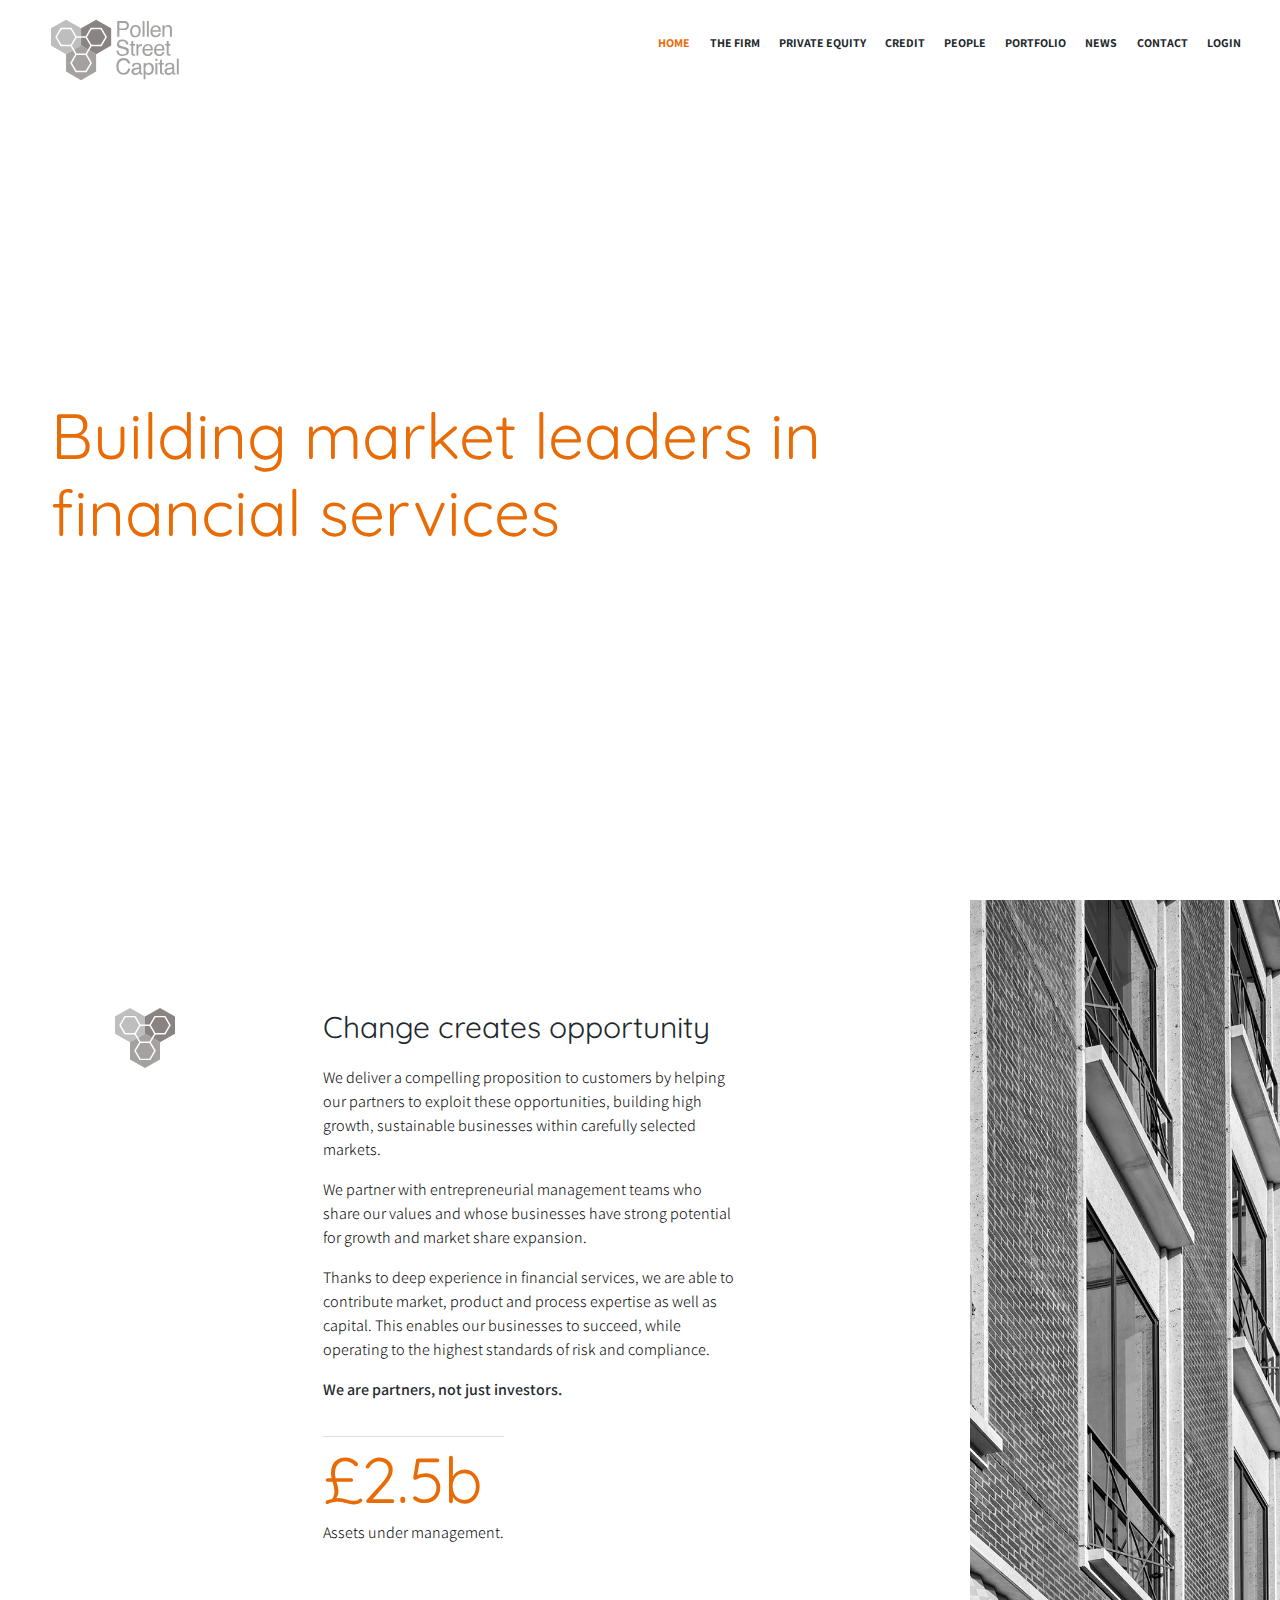
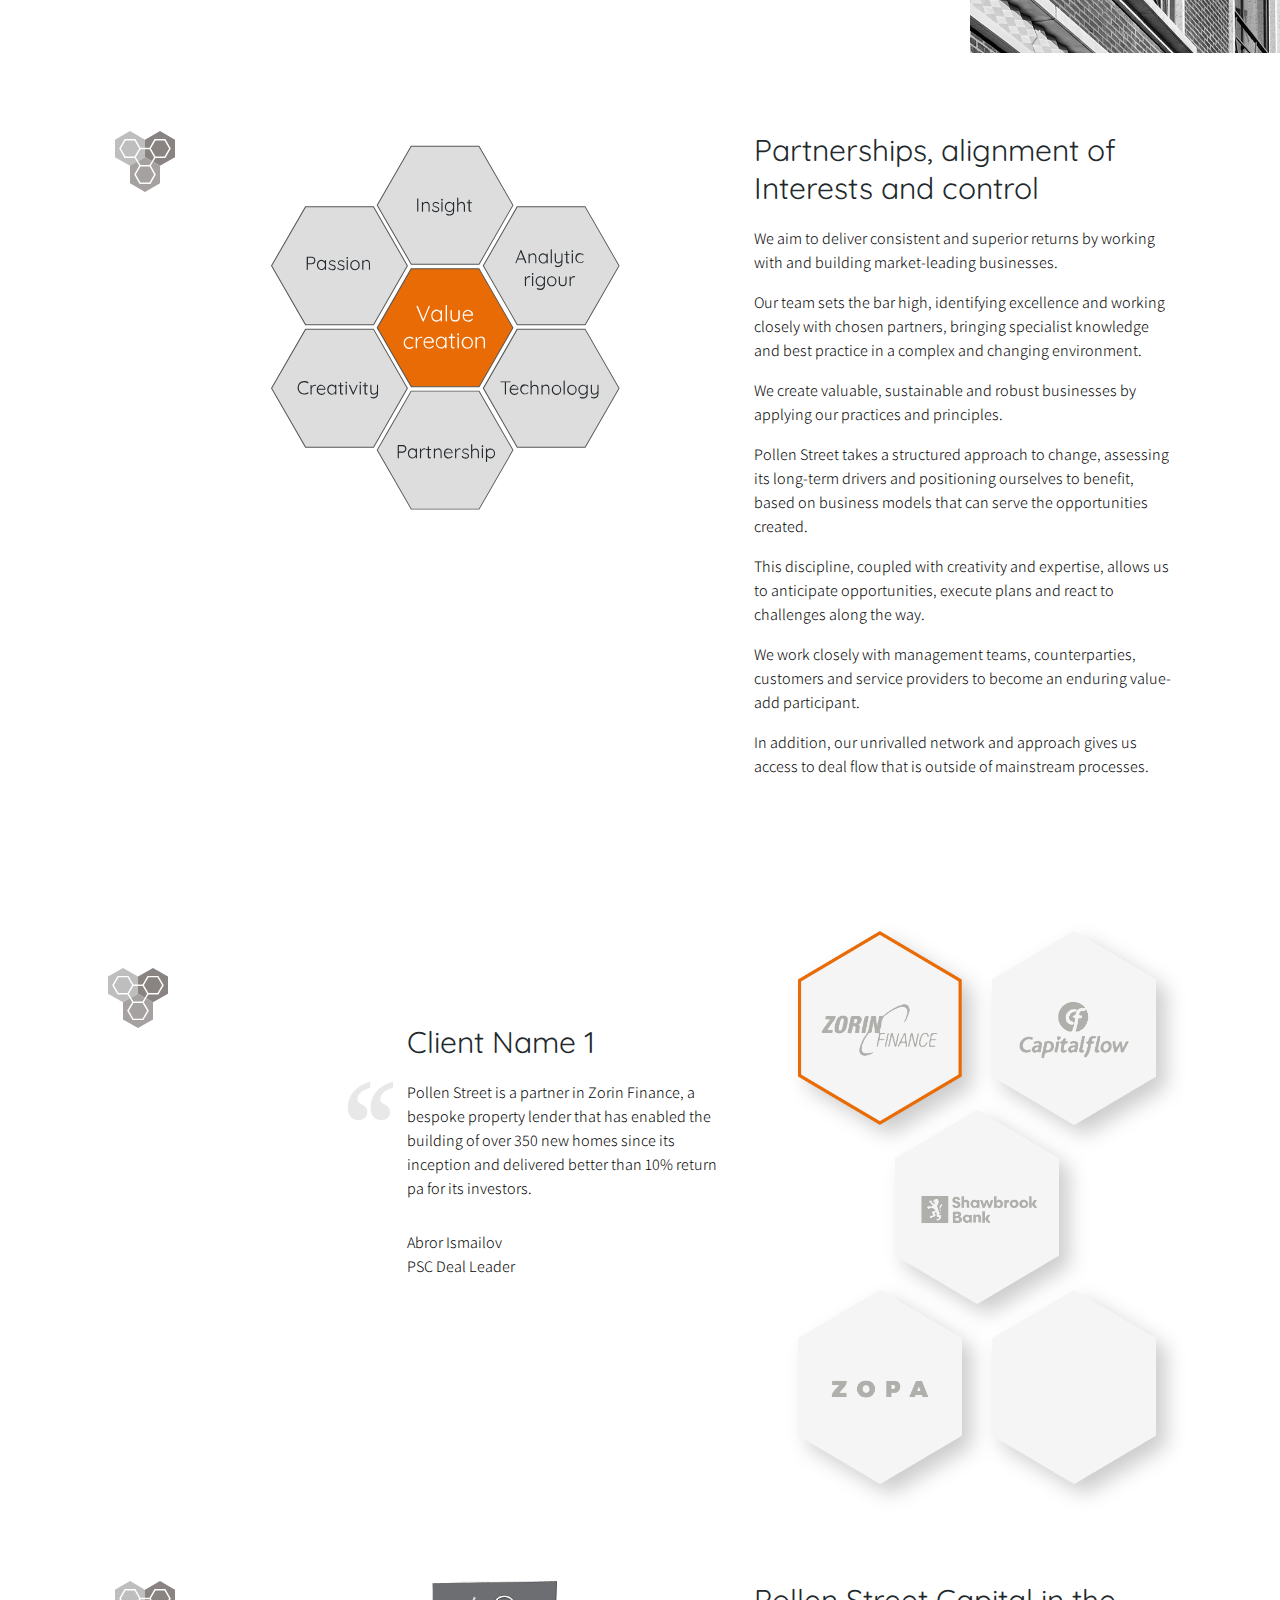
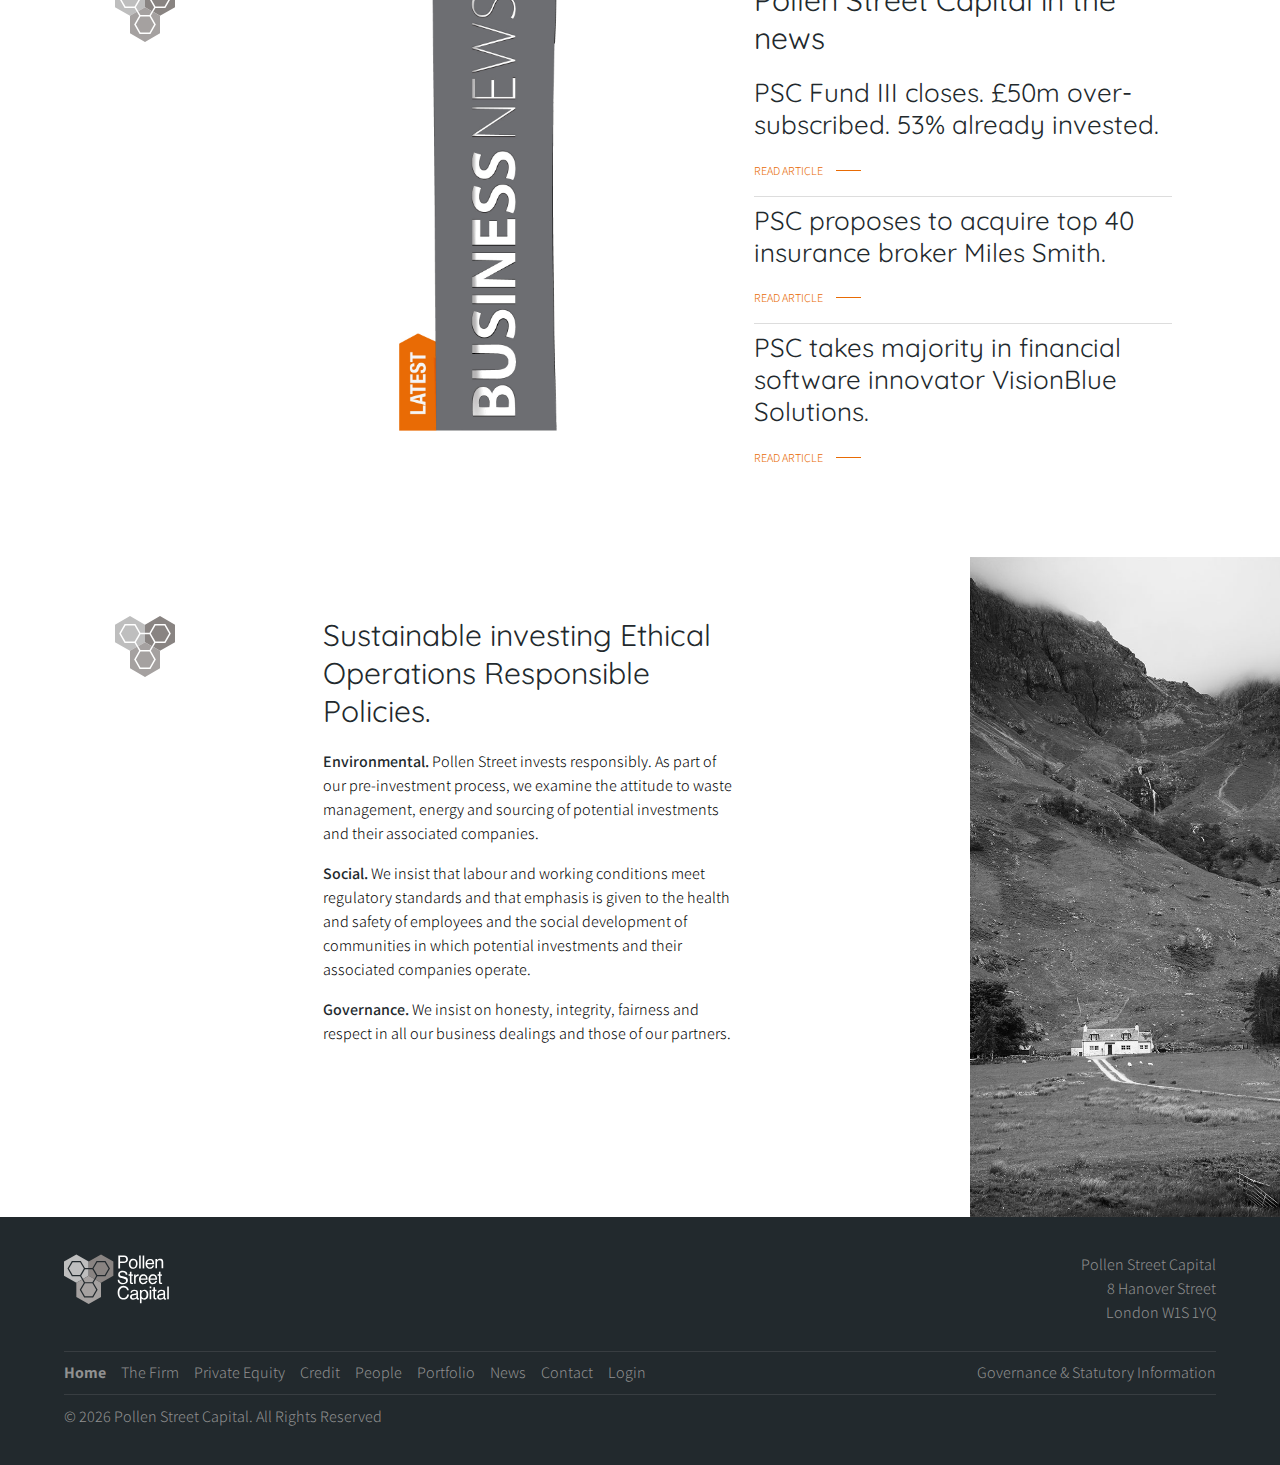
==== index.html @ 532a3c6c "index.html created" ====
<!DOCTYPE html>

<html class="nojs" lang="en">

	<head>
		<meta charset="utf-8">
		<meta name="viewport" content="initial-scale=1.0,width=device-width" />
		<meta name="msvalidate.01" content="xxxx" />
		<title>Pollen Street</title>
		<meta name="description" content="xxxx" />
		<meta name="keywords" content="Keywords" />
		<link rel="stylesheet" media="all" href="/vendor/featherlight/featherlight.min.css" />
		<link rel="stylesheet" media="all" href="/css/style.css" />
    
	    <!-- remove the no-js -->
	    <script>(function(H){H.className=H.className.replace(/\bnojs\b/,'js')})(document.documentElement)</script>

	</head>

	<body>

		<header id="homepage-header">
			<div>
				<nav class="d-nav">
					<ul class="d-nav d-nav__list">
						<li class="d-nav__item d-nav__item--active"><a href="/">Home</a></li>
						<li class="d-nav__item"><a href="/the-firm">The Firm</a></li>
						<li class="d-nav__item"><a href="/private-equity">Private Equity</a></li>
						<li class="d-nav__item"><a href="/credit">Credit</a></li>
						<li class="d-nav__item"><a href="/people">People</a></li>
						<li class="d-nav__item"><a href="/portfolio">Portfolio</a></li>
						<li class="d-nav__item"><a href="/news">News</a></li>
						<li class="d-nav__item"><a href="/contact">Contact</a></li>
						<li class="d-nav__item"><a href="/login">Login</a></li>
					</ul>
				</nav>
			</div>
			<button class="burger-menu__open-button">
				<img src="/assets/img/burger-menu.svg" alt="" />
			</button>
	    </header>

		<section id="hp-intro" class="hp-intro">
			<div class="intro">
				<a href="/">
					<img class="intro__logo" src="/assets/img/pollen-street-logo.svg" alt="" />
				</a>
				<div class="intro__header">
					<h1>Building market leaders in financial services</h1>
				</div>
			</div>
		</section>

		<section id="hp-difference" class="section">
			<div class="hp-difference">
				<div class="hp-difference__logo">
					<img src="/assets/img/pollen-street-logo-no-text.svg" alt="" />
				</div>
				<div class="hp-difference__body">
					<h1>Change creates opportunity</h1>
					<p>We deliver a compelling proposition to customers by helping our partners to exploit these opportunities, building high growth, sustainable businesses within carefully selected markets.</p>
					<p>We partner with entrepreneurial management teams who share our values and whose businesses have strong potential for growth and market share expansion.</p>
					<p>Thanks to deep experience in financial services, we are able to contribute market, product and process expertise as well as capital. This enables our businesses to succeed, while operating to the highest standards of risk and compliance.
					</p>
					<p><strong>We are partners, not just investors.</strong></p>
					<div class="hp-difference__body--animated-number-growth">
						<div>
							<hr />
							<h2 class="hp-difference__body hp-difference__body--animated-number-growth">
								£2.5</span>b
							</h2>
							<p>Assets under management.</p>
						</div>
					</div>
				</div>
				<div class="hp-difference__image">
					<img src="/assets/img/hp-difference.jpg" alt="" />
				</div>
			</div>
		</section>

		<section id="hp-strategy" class="section">
			<div class="hp-strategy">
				<div class="hp-strategy__logo">
					<img src="assets/img/pollen-street-logo-no-text.svg" alt="" />
				</div>
				<div class="hp-strategy__body">
					<h1>Partnerships, alignment of Interests and control</h1>
					<p>We aim to deliver consistent and superior returns by working with and building market-leading businesses.</p> 
					<p>Our team sets the bar high, identifying excellence and working closely with chosen partners, bringing specialist knowledge and best practice in a complex and changing environment.</p>
					<p>We create valuable, sustainable and robust businesses by applying our practices and principles.</p>
					<p>Pollen Street takes a structured approach to change, assessing its long-term drivers and positioning ourselves to benefit, based on business models that can serve the opportunities created.</p>  
					<p>This discipline, coupled with creativity and expertise, allows us to anticipate opportunities, execute plans and react to challenges along the way.</p>
					<p>We work closely with management teams, counterparties, customers and service providers to become an enduring value-add participant.</p>  
					<p>In addition, our unrivalled network and approach gives us access to deal flow that is outside of mainstream processes.</p>
				</div>
				<div class="hp-strategy__image">
					<img src="assets/img/strategy.svg" alt="" />
				</div>
			</div>
		</section>

		<section id="hp-portfolio">
			<div class="portfolio-selector quote-marks">
				<div class="portfolio-selector__logo">
					<img src="assets/img/pollen-street-logo-no-text.svg" alt="" />
				</div>
				<div class="portfolio-selector__image">
					<div class="portfolio-selector__client portfolio-selector__client--active" data-quote-id="hp-client-1">
						<img src="/assets/img/zorin.png" alt="" />
					</div>
					<div class="portfolio-selector__client" data-quote-id="hp-client-2">
						<img src="/assets/img/capital-flow.png" alt="" />
					</div>
					<div class="portfolio-selector__client" data-quote-id="hp-client-3">
						<img src="/assets/img/shawbrook.png" alt="" />
					</div>
					<div class="portfolio-selector__client" data-quote-id="hp-client-4">
						<img src="/assets/img/zopa.png" alt="" />
					</div>
					<div class="portfolio-selector__client" data-quote-id="hp-client-5">
						<img src="/assets/img/empty.png" alt="" />
					</div>
				</div>
				<div class="portfolio-selector__quote portfolio-selector__quote--active quote-marks" id="hp-client-1">
					<div class="portfolio-selector__header quote-marks">
						<h1>Client Name 1</h1>
					</div>
					<blockquote>Pollen Street is a partner in Zorin Finance, a bespoke property lender that has enabled the building of over 350 new homes since its inception and delivered better than 10% return pa for its investors.</blockquote>
					<div class="portfolio-selector__portfolio-author">
						<img class="hp-portfolio__staff-image" src="http://via.placeholder.com/51x51" alt="" />
						<p>Abror Ismailov<br />
						PSC Deal Leader</p>
					</div>
				</div>
				<div class="portfolio-selector__quote quote-marks" id="hp-client-2">
					<div class="portfolio-selector__header quote-marks">
						<h1>Client Name 2</h1>
					</div>
					<blockquote>Pollen Street’s investment gave us funding, of course, but it also gave us access to a much greater level of expertise. With their help, we intend to be the number one specialist business funding provider in Ireland.</blockquote>
					<div class="portfolio-selector__portfolio-author">
						<img class="hp-portfolio__staff-image" src="http://via.placeholder.com/51x51" alt="" />
						<p>Harry Parkinson<br />
						CEO, Capital Flow</p>
					</div>
				</div>
				<div class="portfolio-selector__quote quote-marks" id="hp-client-3">
					<div class="portfolio-selector__header quote-marks">
						<h1>Client Name 3</h1>
					</div>
					<blockquote>Shawbrook Bank specialises in saving and loan products for under-served parts of the SME and consumer sectors. With Pollen Street’s help, our balance sheet has grown from £20m to £2.5bn in 7 years and we now have over 100,000 customers.</blockquote>
					<div class="portfolio-selector__portfolio-author">
						<img class="hp-portfolio__staff-image" src="http://via.placeholder.com/51x51" alt="" />
						<p>Steve Pateman<br />
						CEO, Shawbrook Bank</p>
					</div>
				</div>
				<div class="portfolio-selector__quote quote-marks" id="hp-client-4">
					<div class="portfolio-selector__header quote-marks">
						<h1>Client Name 4</h1>
					</div>
					<blockquote>Pollen Street is a shareholder and funder of Zopa, the first peer-to-peer lending platform. To date, Zopa has lent more than £2.2bn to UK consumers, over £670m of that in the last 12 months.</blockquote>
					<div class="portfolio-selector__portfolio-author">
						<img class="hp-portfolio__staff-image" src="http://via.placeholder.com/51x51" alt="" />
						<p>Indraveer Srivastava<br />
						PSC Deal Leader</p>
					</div>
				</div>
				<div class="portfolio-selector__quote quote-marks" id="hp-client-5">
					<div class="portfolio-selector__header quote-marks">
						<h1>Client Name 5</h1>
					</div>
					<blockquote>Partnering with Pollen Street gives us the confidence to consolidate our position in existing markets, grow internationally and build functionality that will support customers in adjacent markets.</blockquote>
					<div class="portfolio-selector__portfolio-author">
						<img class="hp-portfolio__staff-image" src="http://via.placeholder.com/51x51" alt="" />
						<p>Colin Brown<br />
						CEO, Visionblue</p>
					</div>
				</div>
			</div>
		</section>

		<section id="hp-news">
			<div class="hp-news">
				<div class="hp-news__logo">
					<img src="assets/img/pollen-street-logo-no-text.svg" alt="" />
				</div>
				<div class="hp-news__image">
					<img src="assets/img/latest-business-news.jpg" alt="" />
				</div>
				<div class="hp-news__body">
					<h1>Pollen Street Capital in the news</h1>
					<div>
						<a href="news/post.php">
							<h2>PSC Fund III closes. £50m over-subscribed. 53% already invested.</h2>
							<button class="secondary-button"><span>Read article</span><hr /></button>
						</a>
					</div>
					<hr />
					<div>
						<a href="news/post.php">
							<h2>PSC proposes to acquire top 40 insurance broker Miles Smith.</h2>
							<button class="secondary-button"><span>Read article</span><hr /></button>
						</a>
					</div>
					<hr />
					<div>
						<a href="news/post.php">
							<h2>PSC takes majority in financial software innovator VisionBlue Solutions.</h2>
							<button class="secondary-button"><span>Read article</span><hr /></button>
						</a>
					</div>
				</div>
			</div>
		</section>

		<section id="hp-investing">
			<div class="hp-investing">
				<div class="hp-investing__logo">
					<img src="assets/img/pollen-street-logo-no-text.svg" alt="" />
				</div>
				<div class="hp-investing__image">
					<img src="/assets/img/hp-investing.jpg" alt="" />
				</div>
				<div class="hp-investing__body">
					<h1>Sustainable investing Ethical Operations Responsible Policies.</h1>
					<p><strong>Environmental.</strong> Pollen Street invests responsibly. As part of our pre-investment process, we examine the attitude to waste management, energy and sourcing of potential investments and their associated companies.</p>
					<p><strong>Social.</strong> We insist that labour and working conditions meet regulatory standards and that emphasis is given to the health and safety of employees and the social development of communities in which potential investments and their associated companies operate.</p>
					<p><strong>Governance.</strong> We insist on honesty, integrity, fairness and respect in all our business dealings and those of our partners.</p>
				</div>
			</div>
		</section>

		<footer class="footer" id="footer">
			<div class="footer__container">
				<div class="footer__row">
					<img class="footer__footer-logo" src="assets/img/pollen-street-logo-mixed.svg" alt="" />
					<p>Pollen Street Capital<br />8 Hanover Street<br />London W1S 1YQ</p>
				</div>
				<hr />
				<nav>
					<ul class="footer__footer-nav">
						<li class="footer__footer-nav--active"><a href="/">Home</a></li>
						<li><a href="/the-firm">The Firm</a></li>
						<li><a href="/private-equity">Private Equity</a></li>
						<li><a href="/credit">Credit</a></li>
						<li><a href="/people">People</a></li>
						<li><a href="/portfolio">Portfolio</a></li>
						<li><a href="/news">News</a></li>
						<li><a href="/contact">Contact</a></li>
						<li><a href="/login">Login</a></li>
						<li><a href="/governance-and-statutory-information">Governance &amp; Statutory Information</a></li>
					</ul>
				</nav>
				<hr />
				<a href="/governance-and-statutory-information">
					<p class="footer__governance-and-statutory-information"><strong>Governance &amp; Statutory Information</strong></p>
				</a>
				<p class="footer__disclaimer">&copy; <span id="date"></span> Pollen Street Capital. All Rights Reserved</p>
			</div>
		</footer>

		<div class="closed burger-menu" id="burger-menu">
			<div class="burger-menu__container">
				<div class="js-anim-single burger-menu__close-button"> 
					<img src="assets/img/burger-menu-close-white.svg" alt="" />
				</div>
				<nav>
					<img class="burger-menu__logo" src="/assets/img/pollen-street-logo-mixed.svg" alt="" />
					<ul>
						<li class="nav-active"><a href="/">Home</a></li>
						<li><a href="/the-firm">The Firm</a></li>
						<li><a href="/private-equity">Private Equity</a></li>
						<li><a href="/credit">Credit</a></li>
						<li><a href="/people">People</a></li>
						<li><a href="/portfolio">Portfolio</a></li>
						<li><a href="/news">News</a></li>
						<li><a href="/contact">Contact</a></li>
						<li><a href="/login">Login</a></li>
					</ul>
				</nav>
			</div>
		</div>
		
	    <script src="http://ajax.googleapis.com/ajax/libs/jquery/1.8.3/jquery.min.js"></script>
		<script src="/js/main.js"></script>
	</body>

</html>
---- vendor/featherlight/featherlight.min.css ----
/**
 * Featherlight - ultra slim jQuery lightbox
 * Version 1.7.13 - http://noelboss.github.io/featherlight/
 *
 * Copyright 2018, Noël Raoul Bossart (http://www.noelboss.com)
 * MIT Licensed.
**/
html.with-featherlight{overflow:hidden}.featherlight{display:none;position:fixed;top:0;right:0;bottom:0;left:0;z-index:2147483647;text-align:center;white-space:nowrap;cursor:pointer;background:#333;background:rgba(0,0,0,0)}.featherlight:last-of-type{background:rgba(0,0,0,.8)}.featherlight:before{content:'';display:inline-block;height:100%;vertical-align:middle}.featherlight .featherlight-content{position:relative;text-align:left;vertical-align:middle;display:inline-block;overflow:auto;padding:25px 25px 0;border-bottom:25px solid transparent;margin-left:5%;margin-right:5%;max-height:95%;background:#fff;cursor:auto;white-space:normal}.featherlight .featherlight-inner{display:block}.featherlight link.featherlight-inner,.featherlight script.featherlight-inner,.featherlight style.featherlight-inner{display:none}.featherlight .featherlight-close-icon{position:absolute;z-index:9999;top:0;right:0;line-height:25px;width:25px;cursor:pointer;text-align:center;font-family:Arial,sans-serif;background:#fff;background:rgba(255,255,255,.3);color:#000;border:0;padding:0}.featherlight .featherlight-close-icon::-moz-focus-inner{border:0;padding:0}.featherlight .featherlight-image{width:100%}.featherlight-iframe .featherlight-content{border-bottom:0;padding:0;-webkit-overflow-scrolling:touch}.featherlight iframe{border:0}.featherlight *{-webkit-box-sizing:border-box;-moz-box-sizing:border-box;box-sizing:border-box}@media only screen and (max-width:1024px){.featherlight .featherlight-content{margin-left:0;margin-right:0;max-height:98%;padding:10px 10px 0;border-bottom:10px solid transparent}}@media print{html.with-featherlight>*>:not(.featherlight){display:none}}
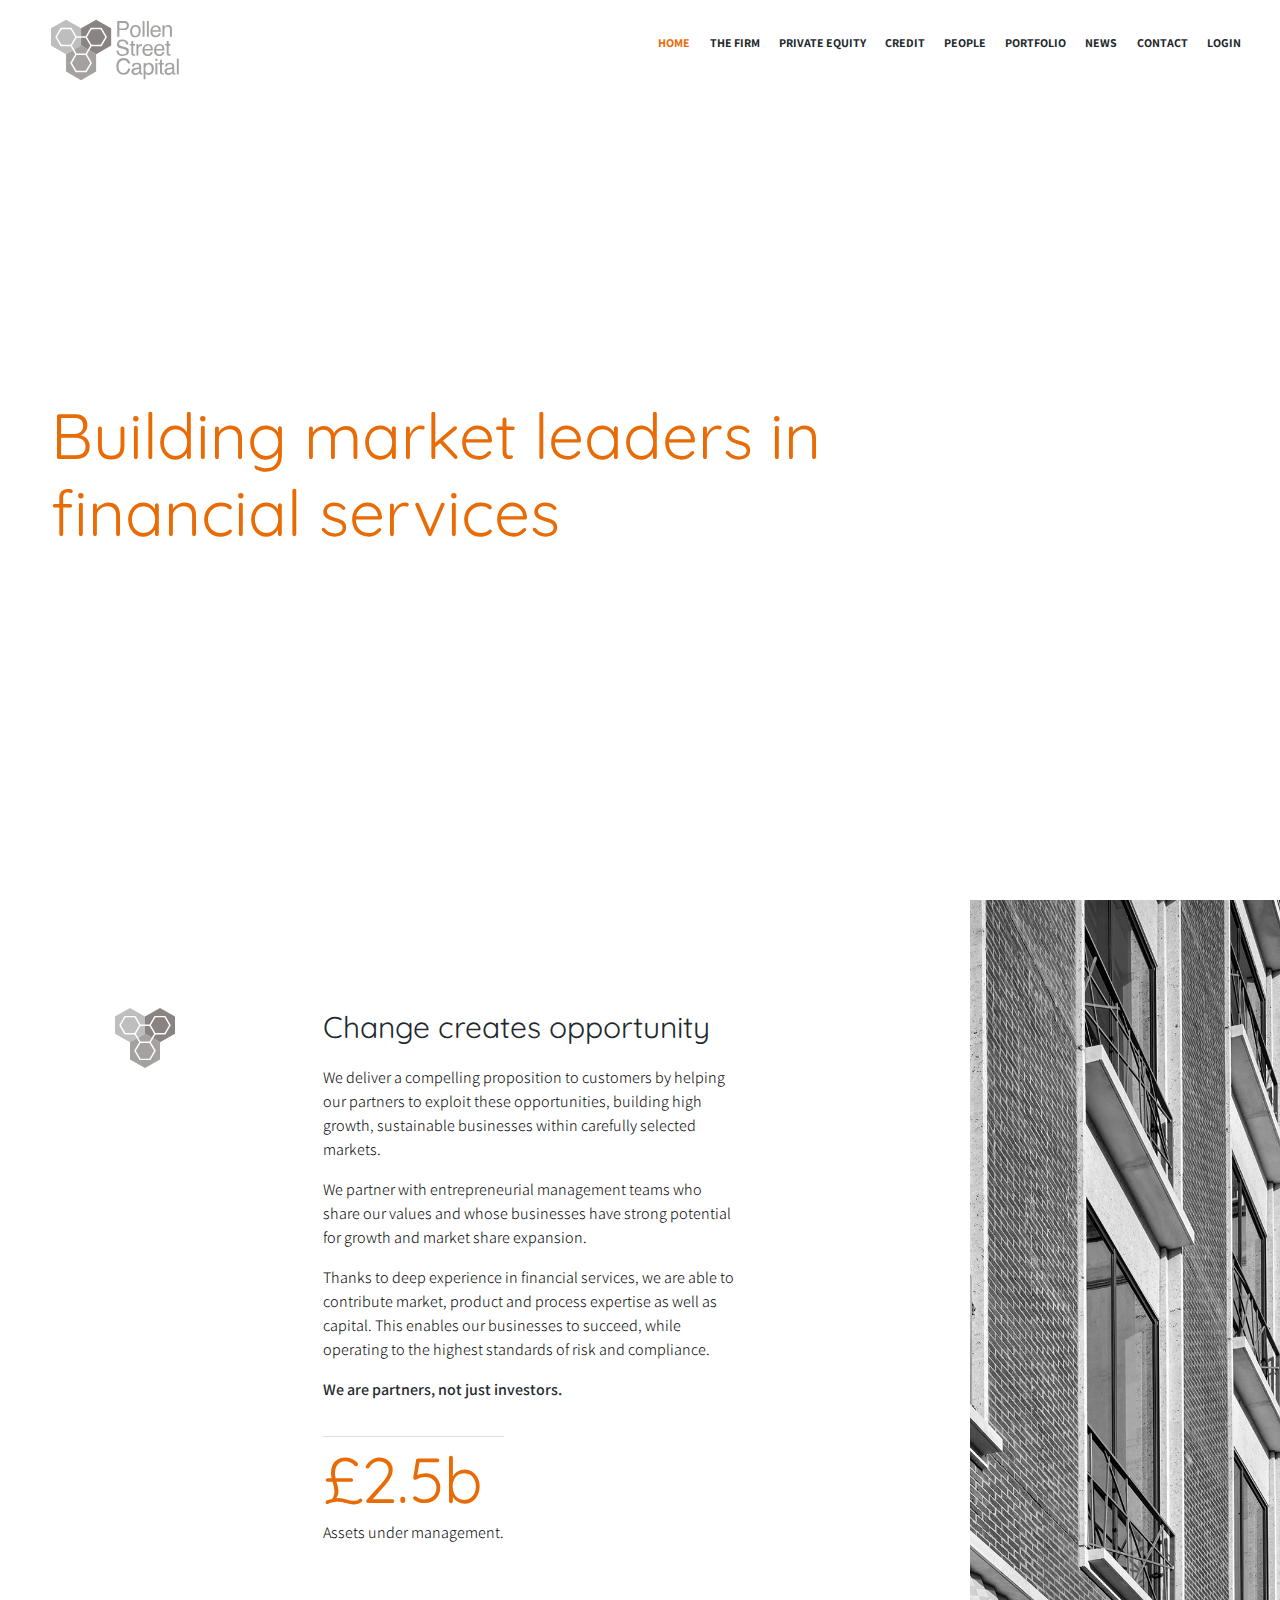
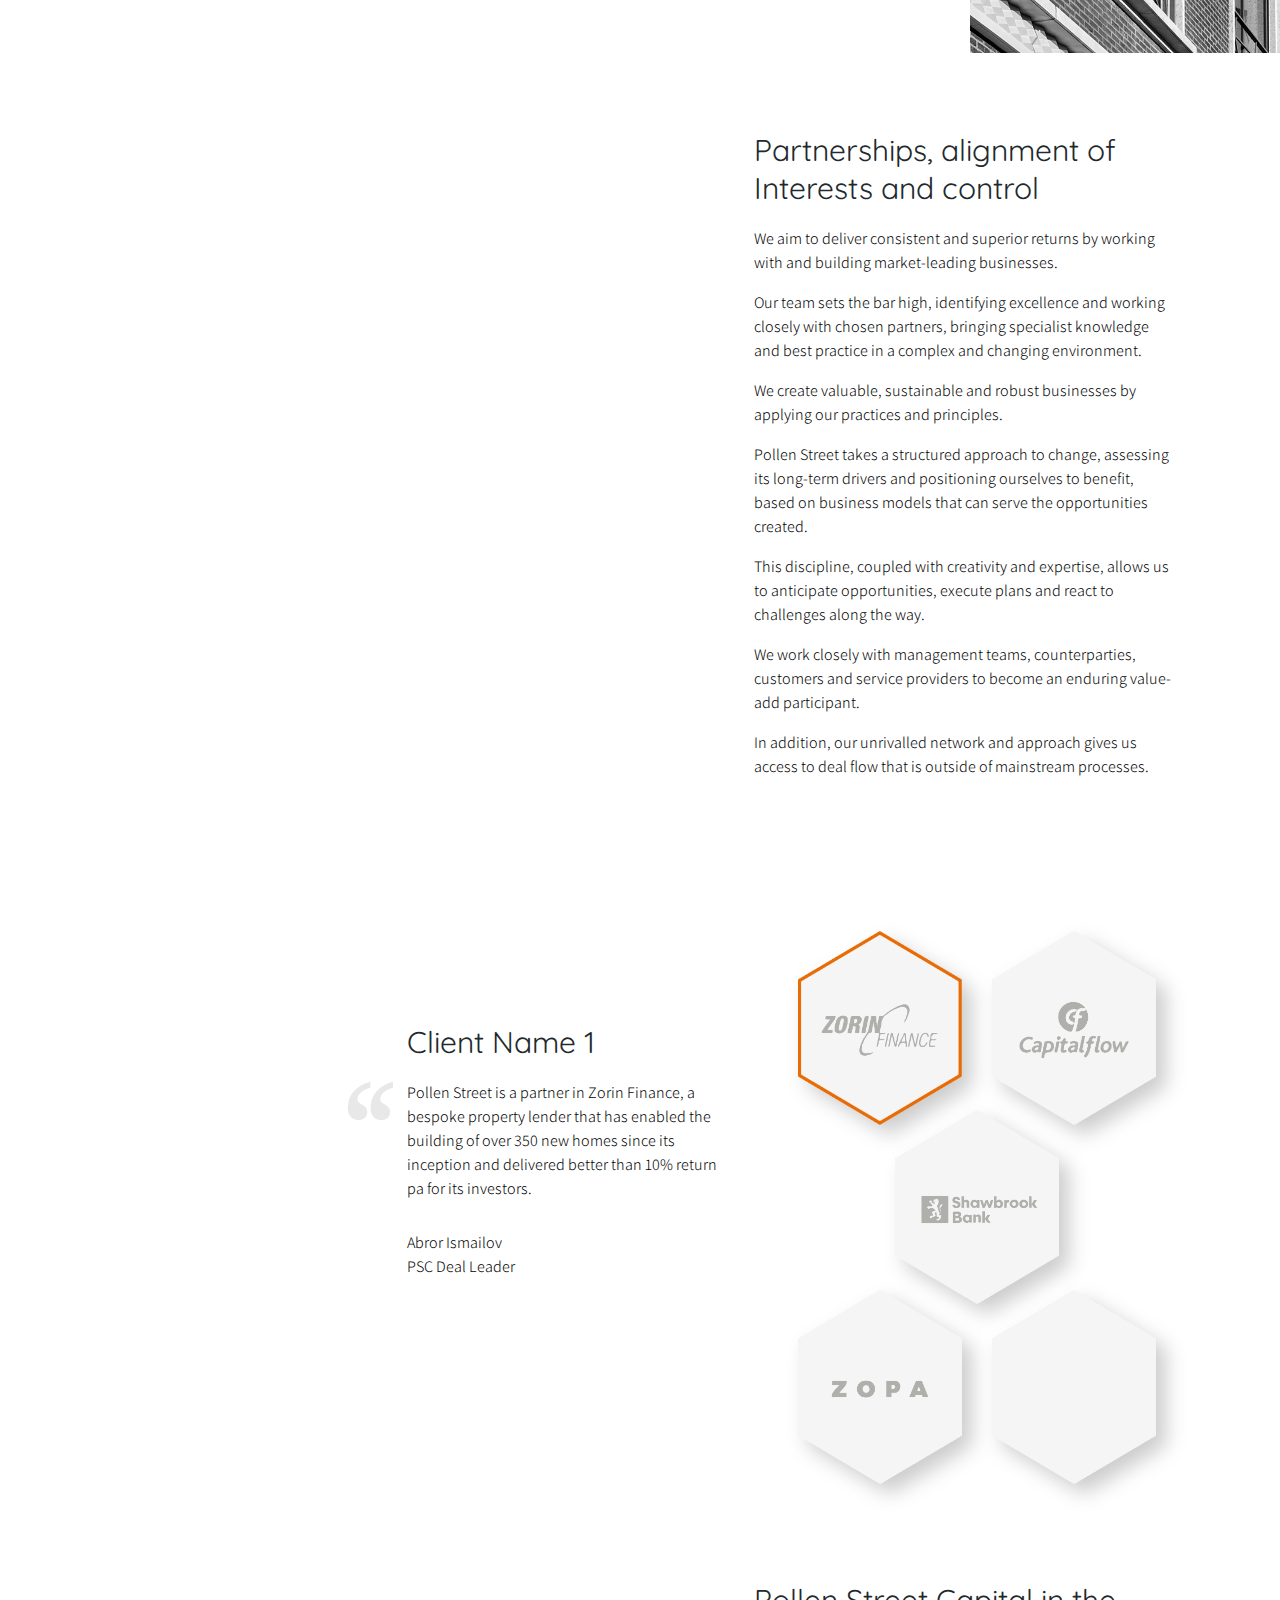
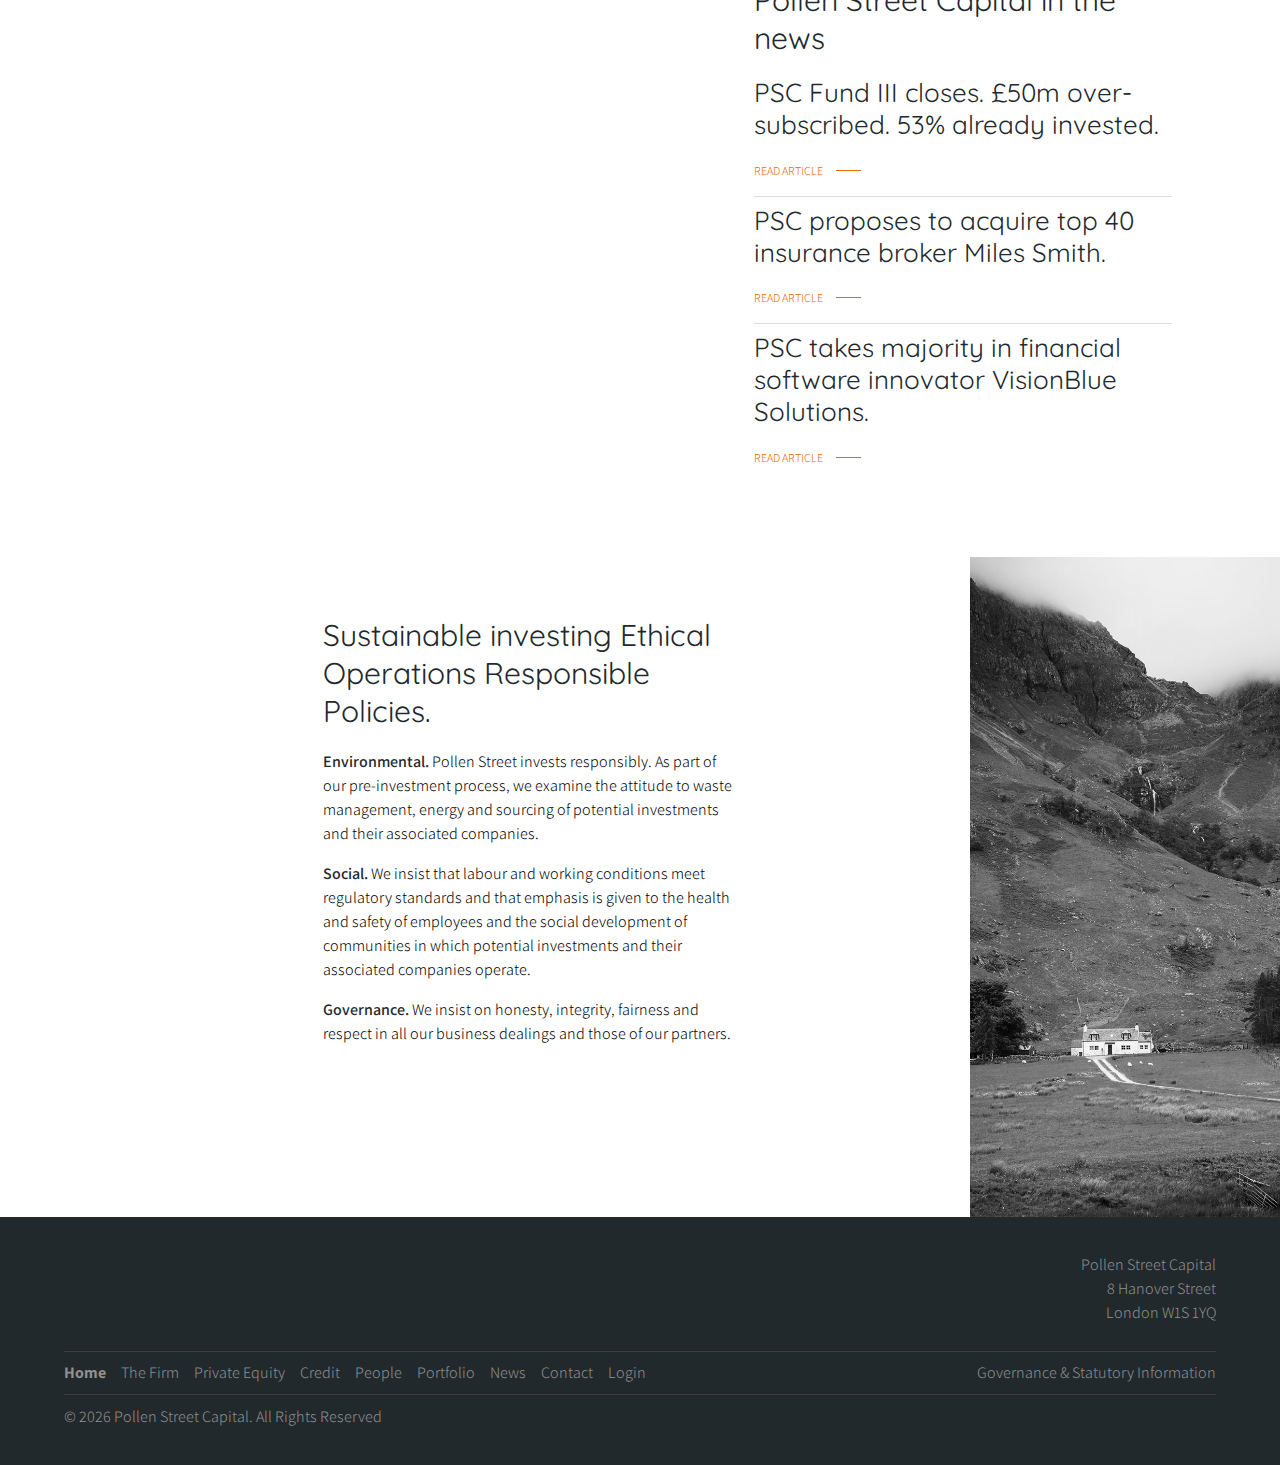
==== commit e33684af: "Update base for GitHub pages" ====
--- a/index.html
+++ b/index.html
@@ -14,6 +14,9 @@
     
 	    <!-- remove the no-js -->
 	    <script>(function(H){H.className=H.className.replace(/\bnojs\b/,'js')})(document.documentElement)</script>
+
+	    <!-- GitHub Pages -->
+	    <base href="/pollen-street/">
 
 	</head>
 
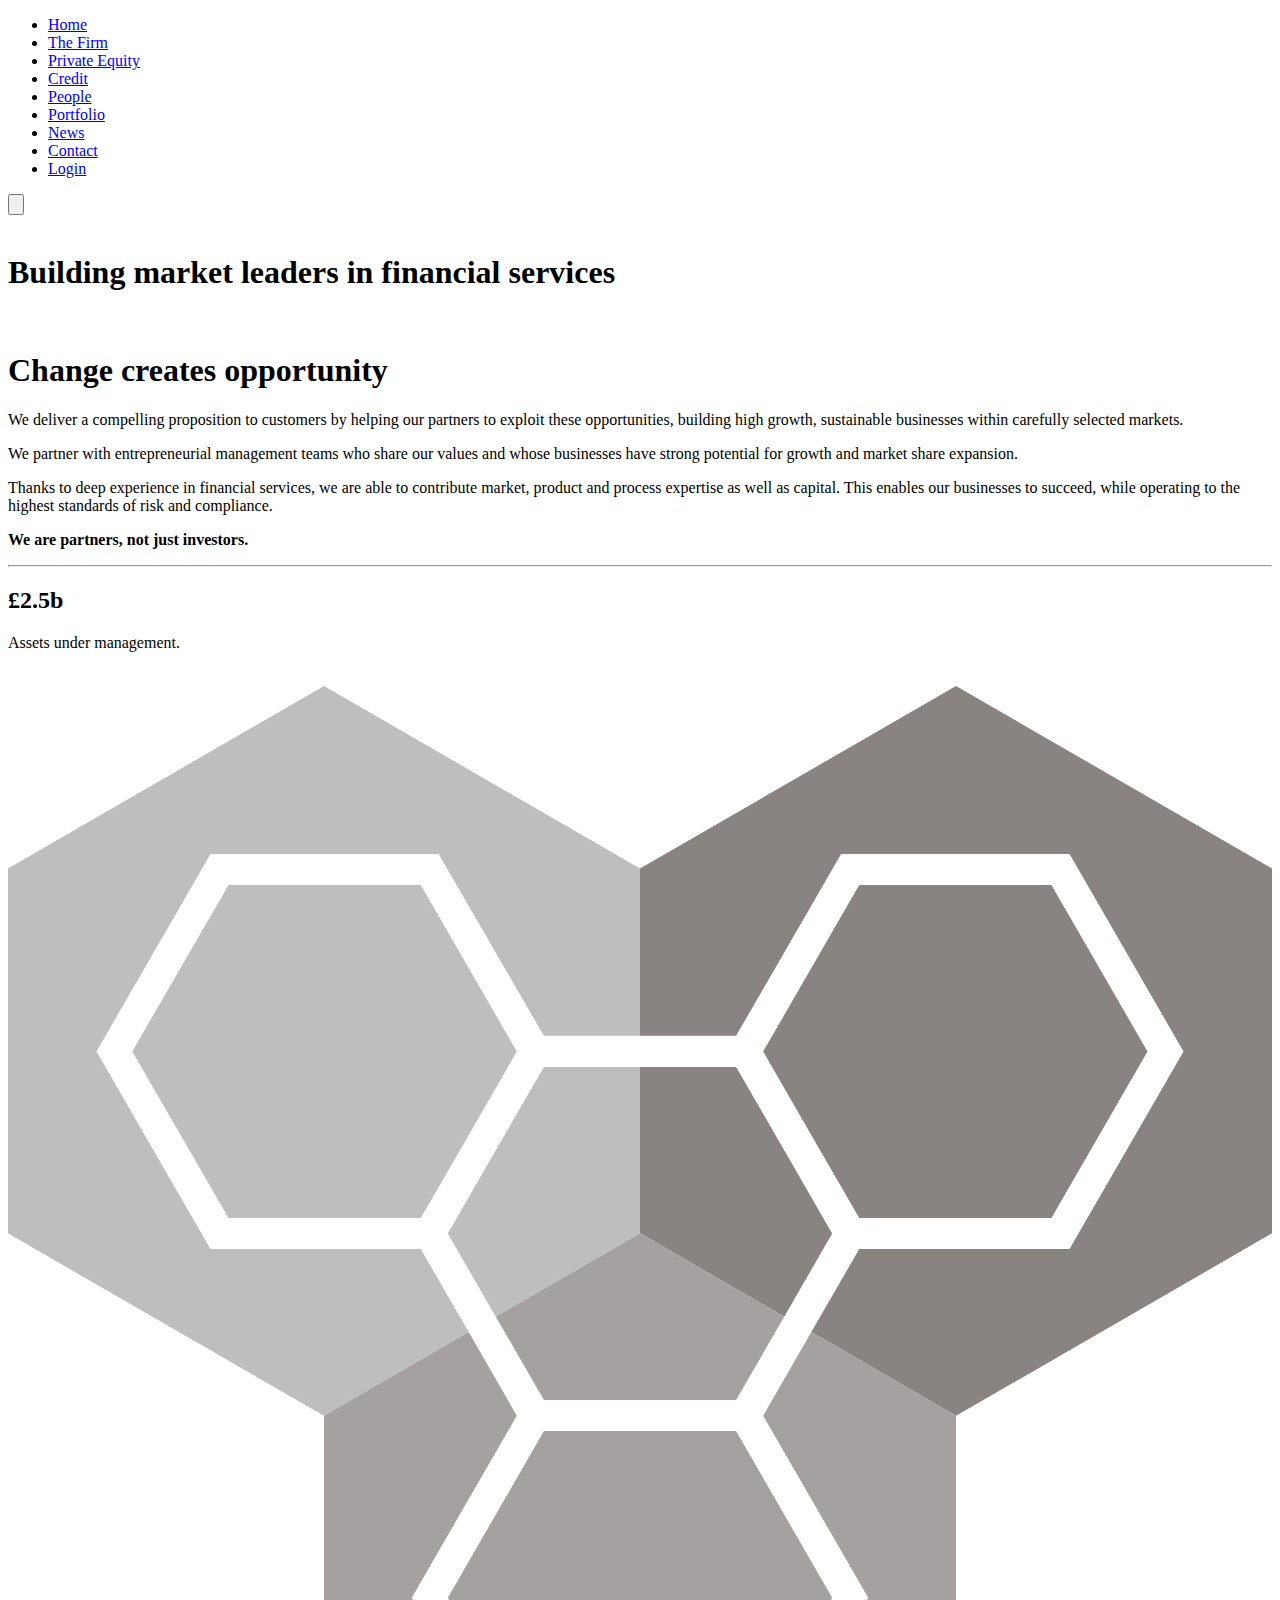
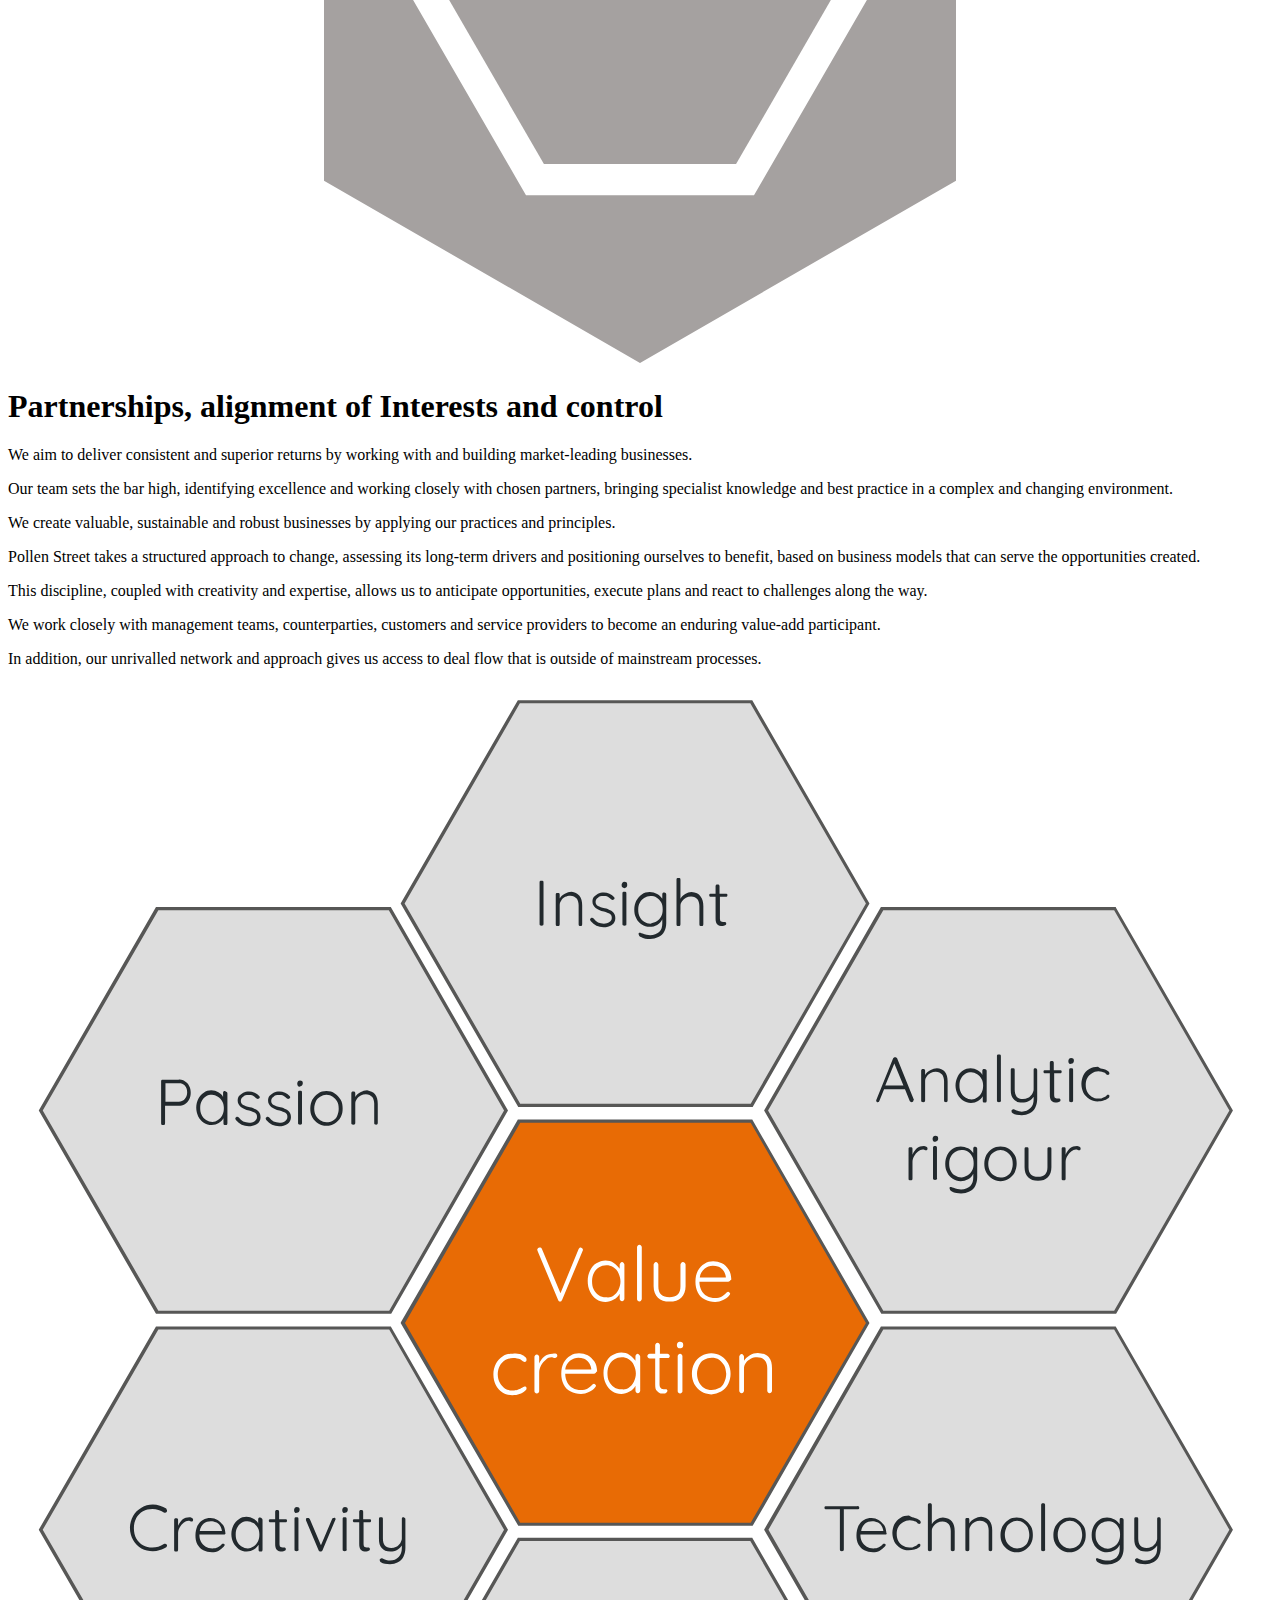
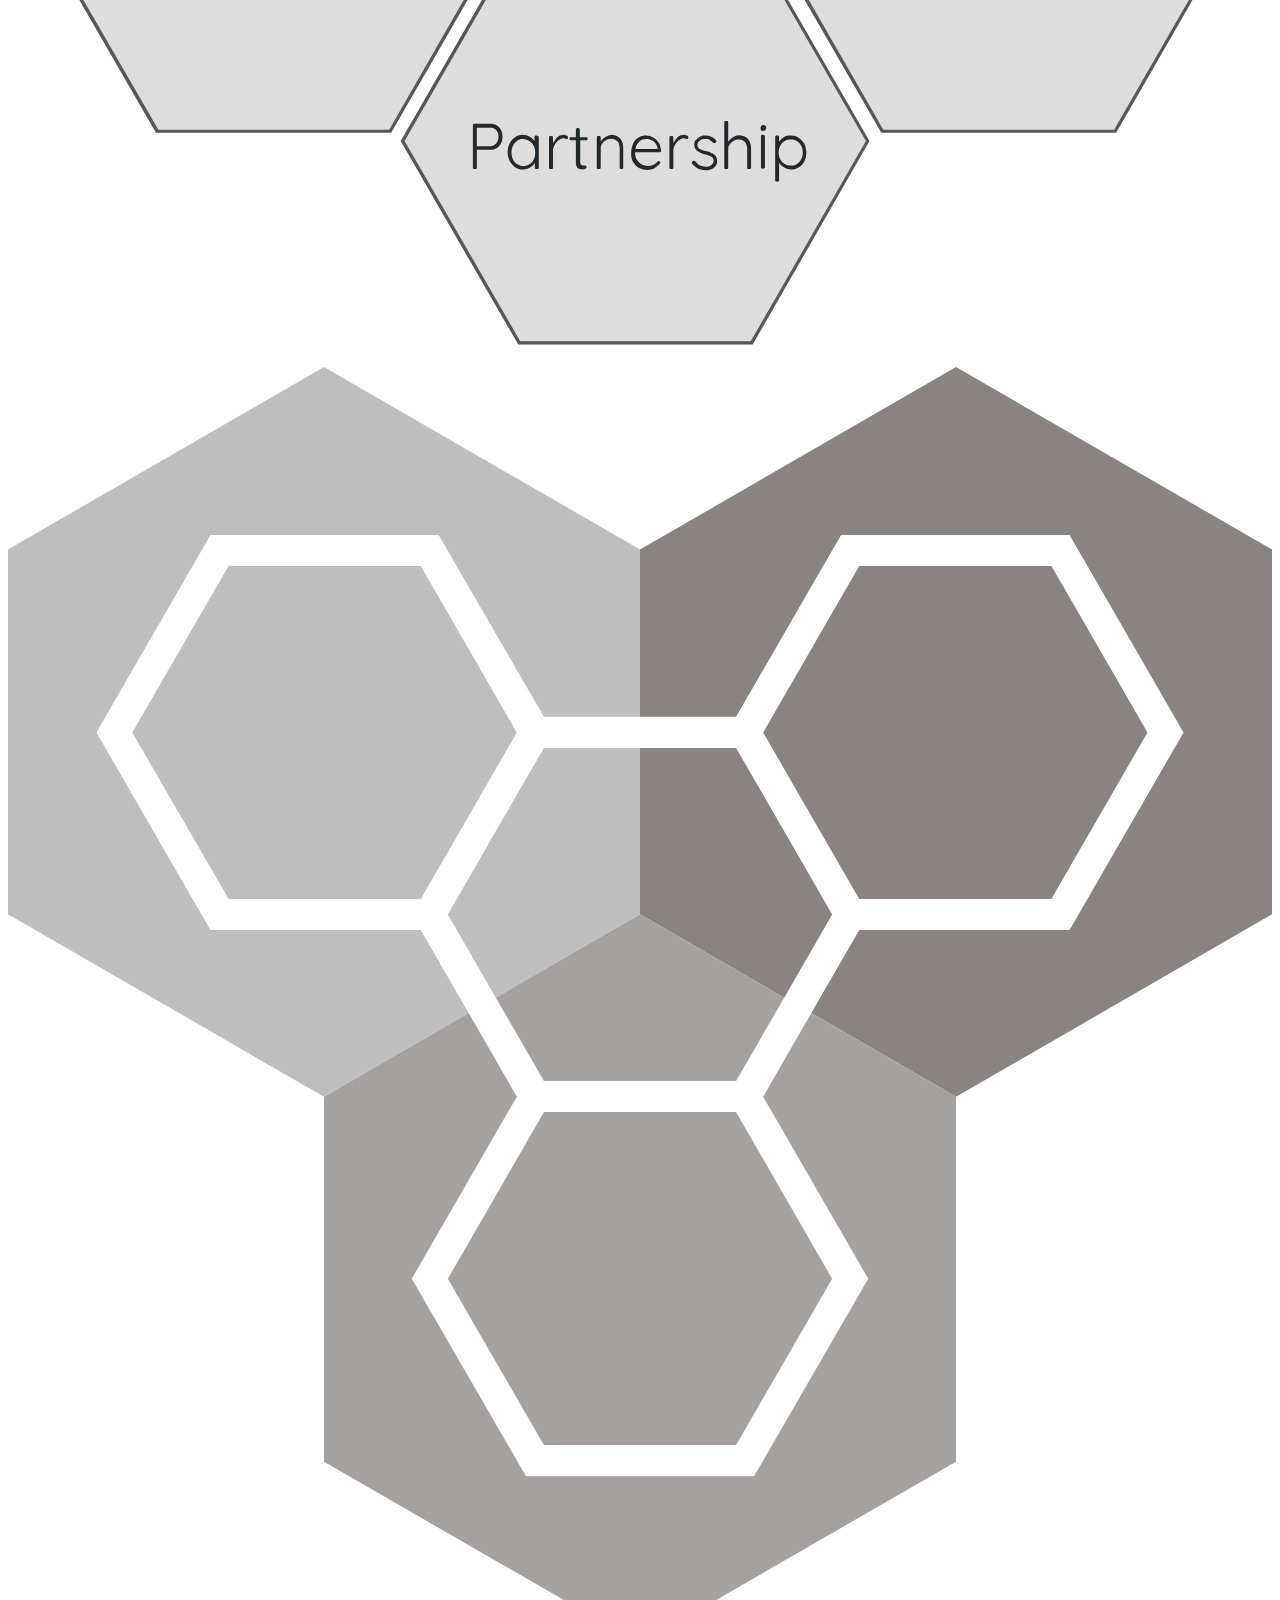
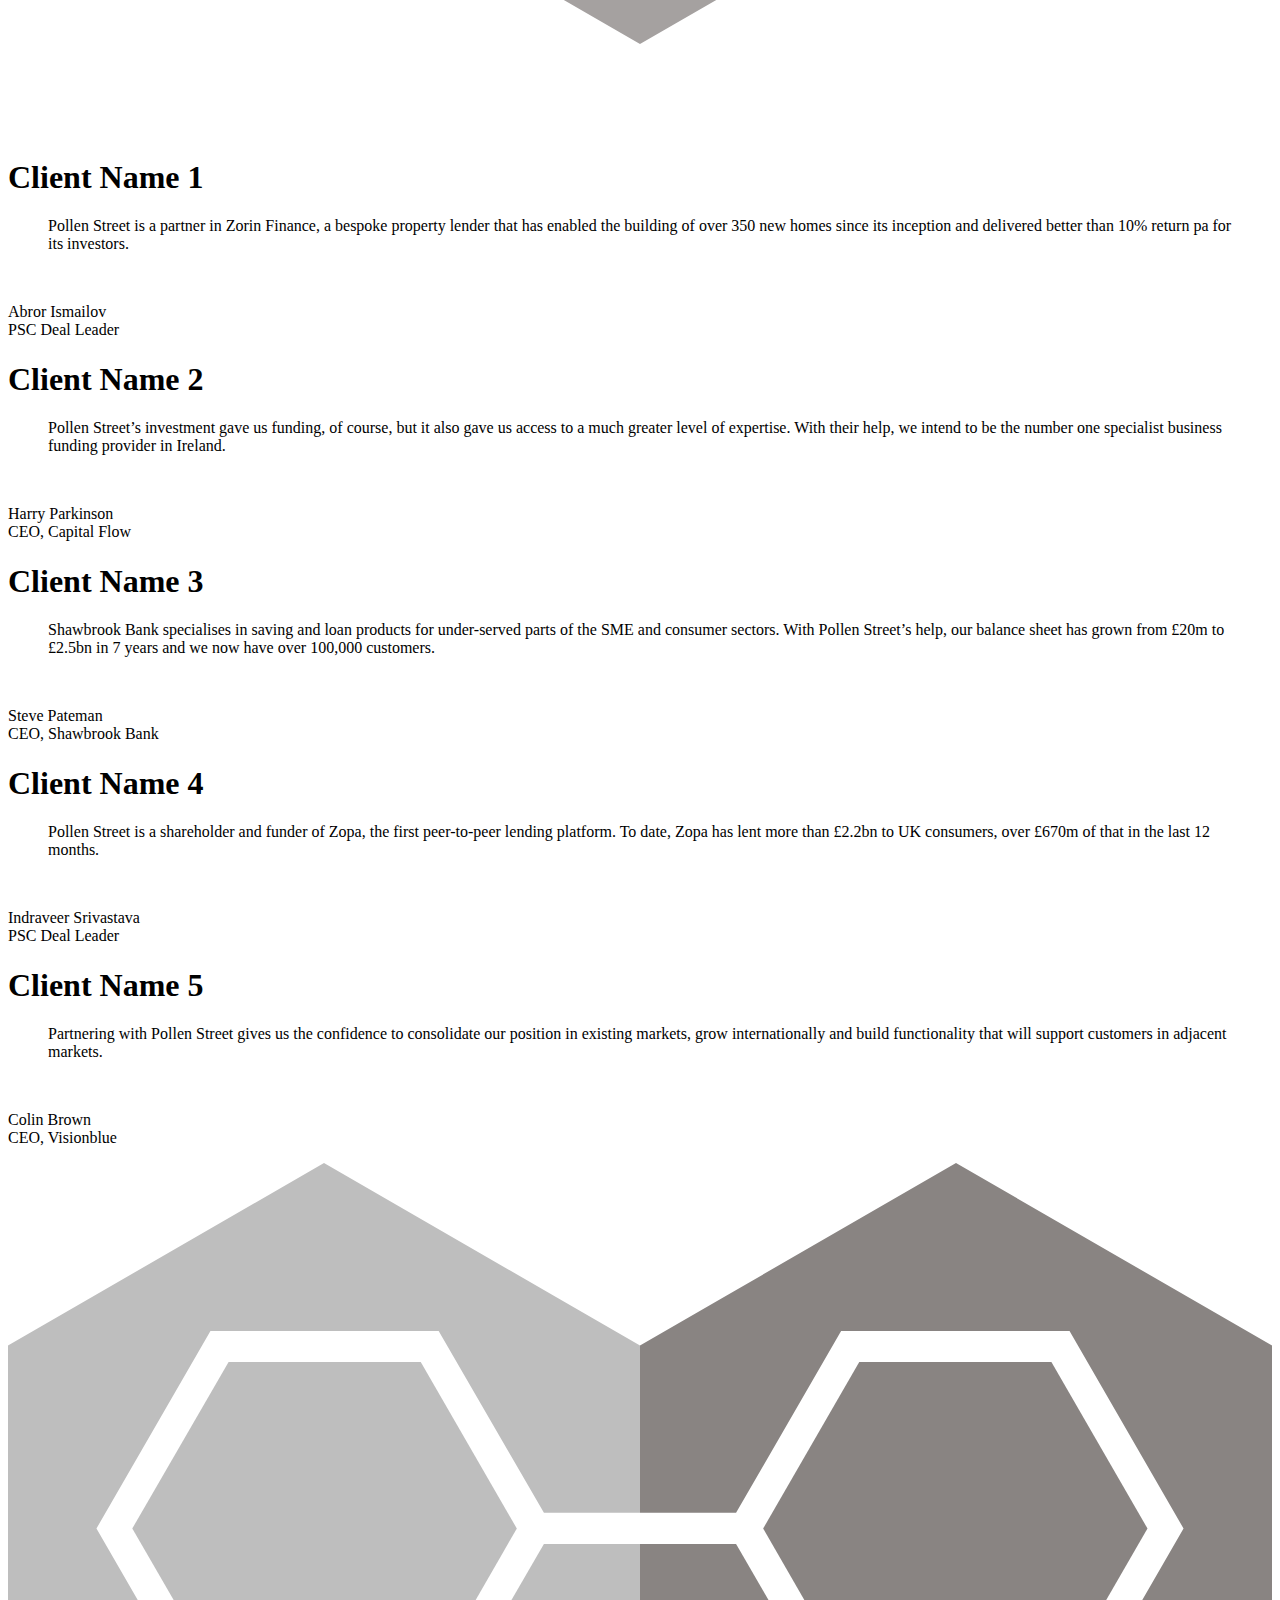
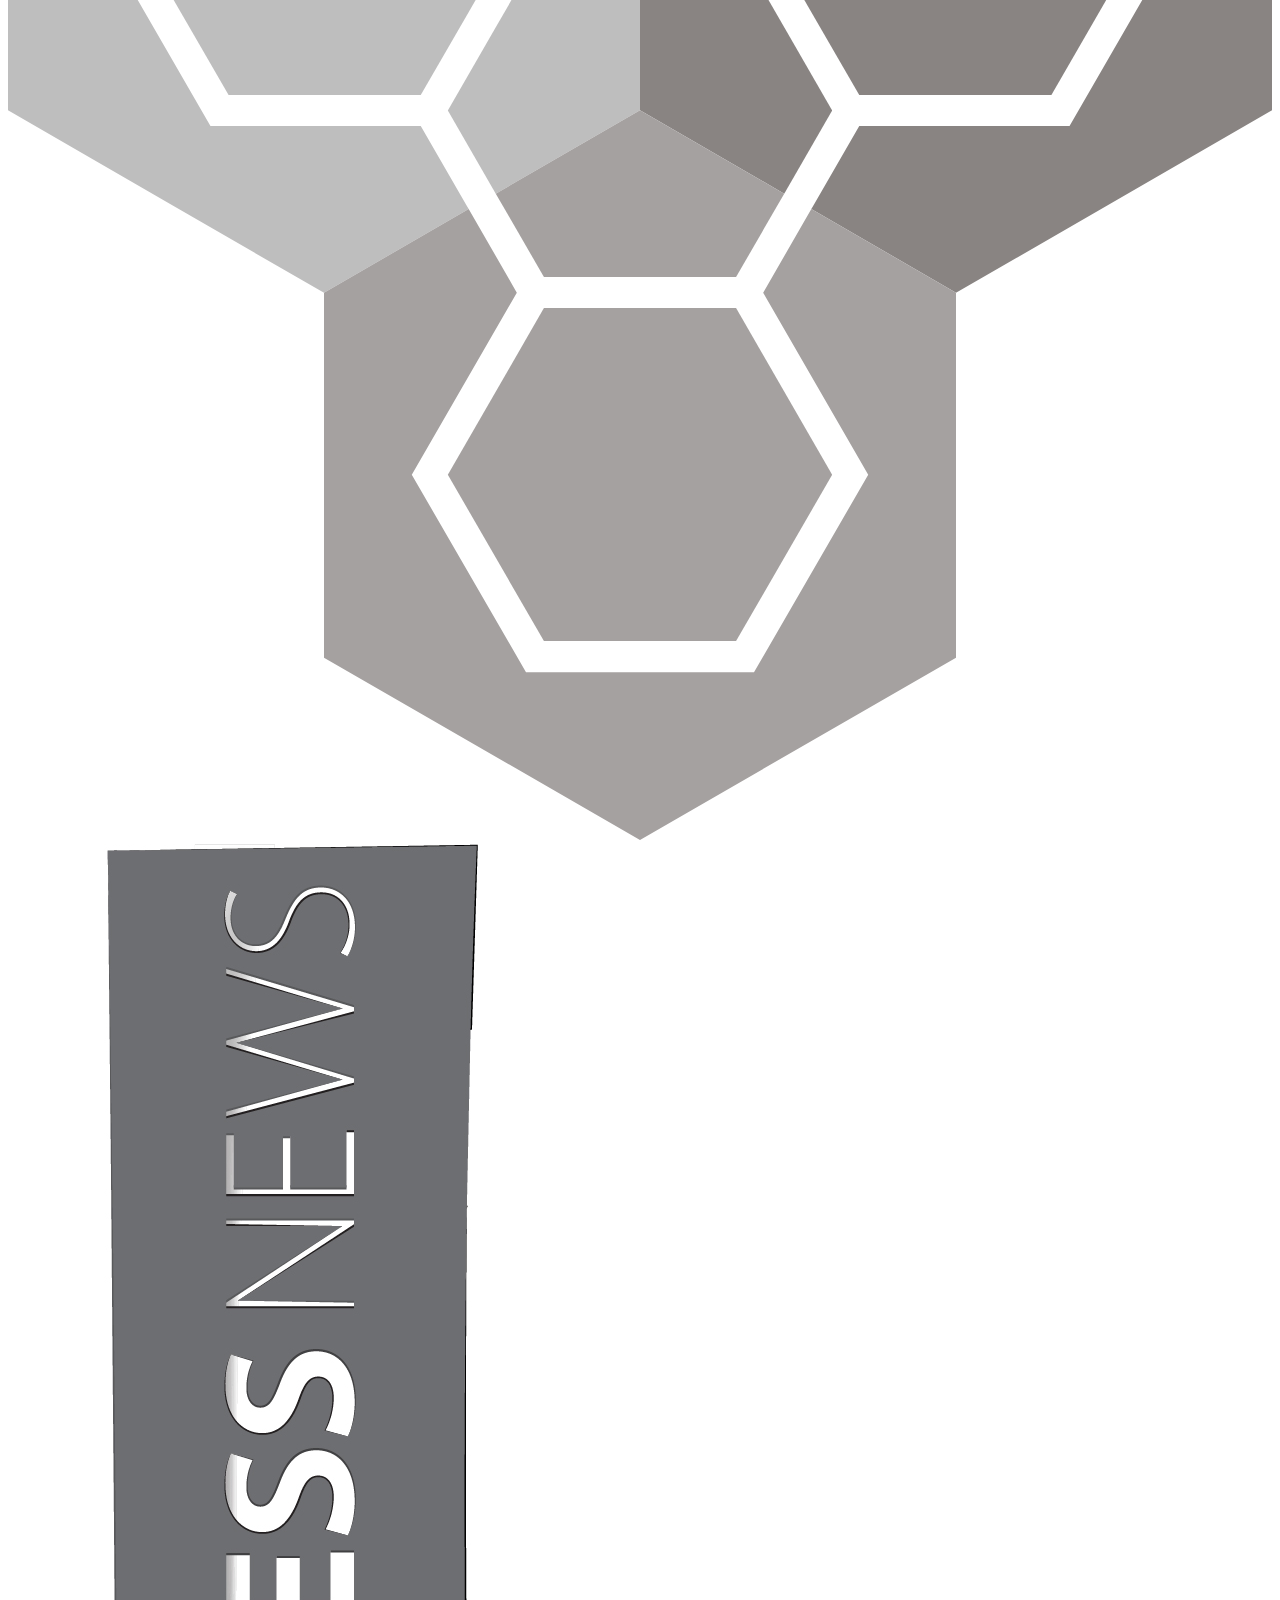
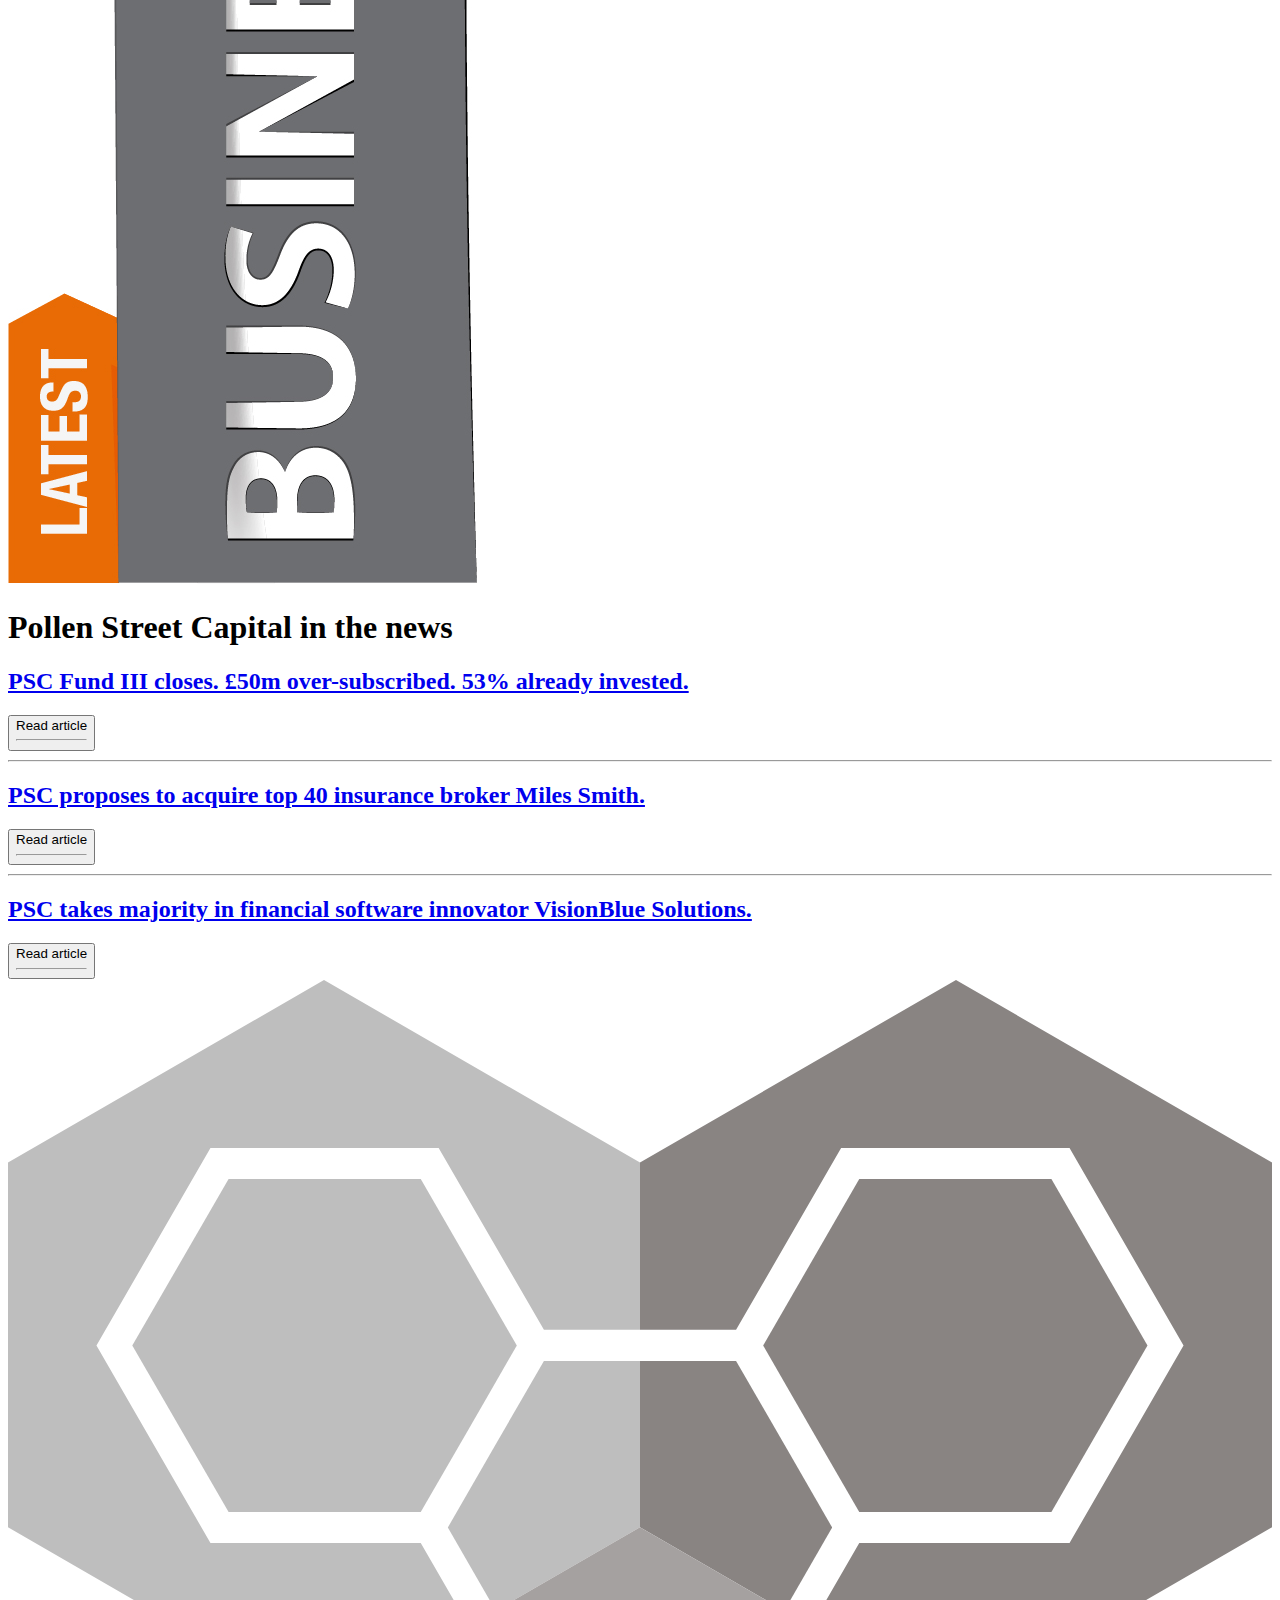
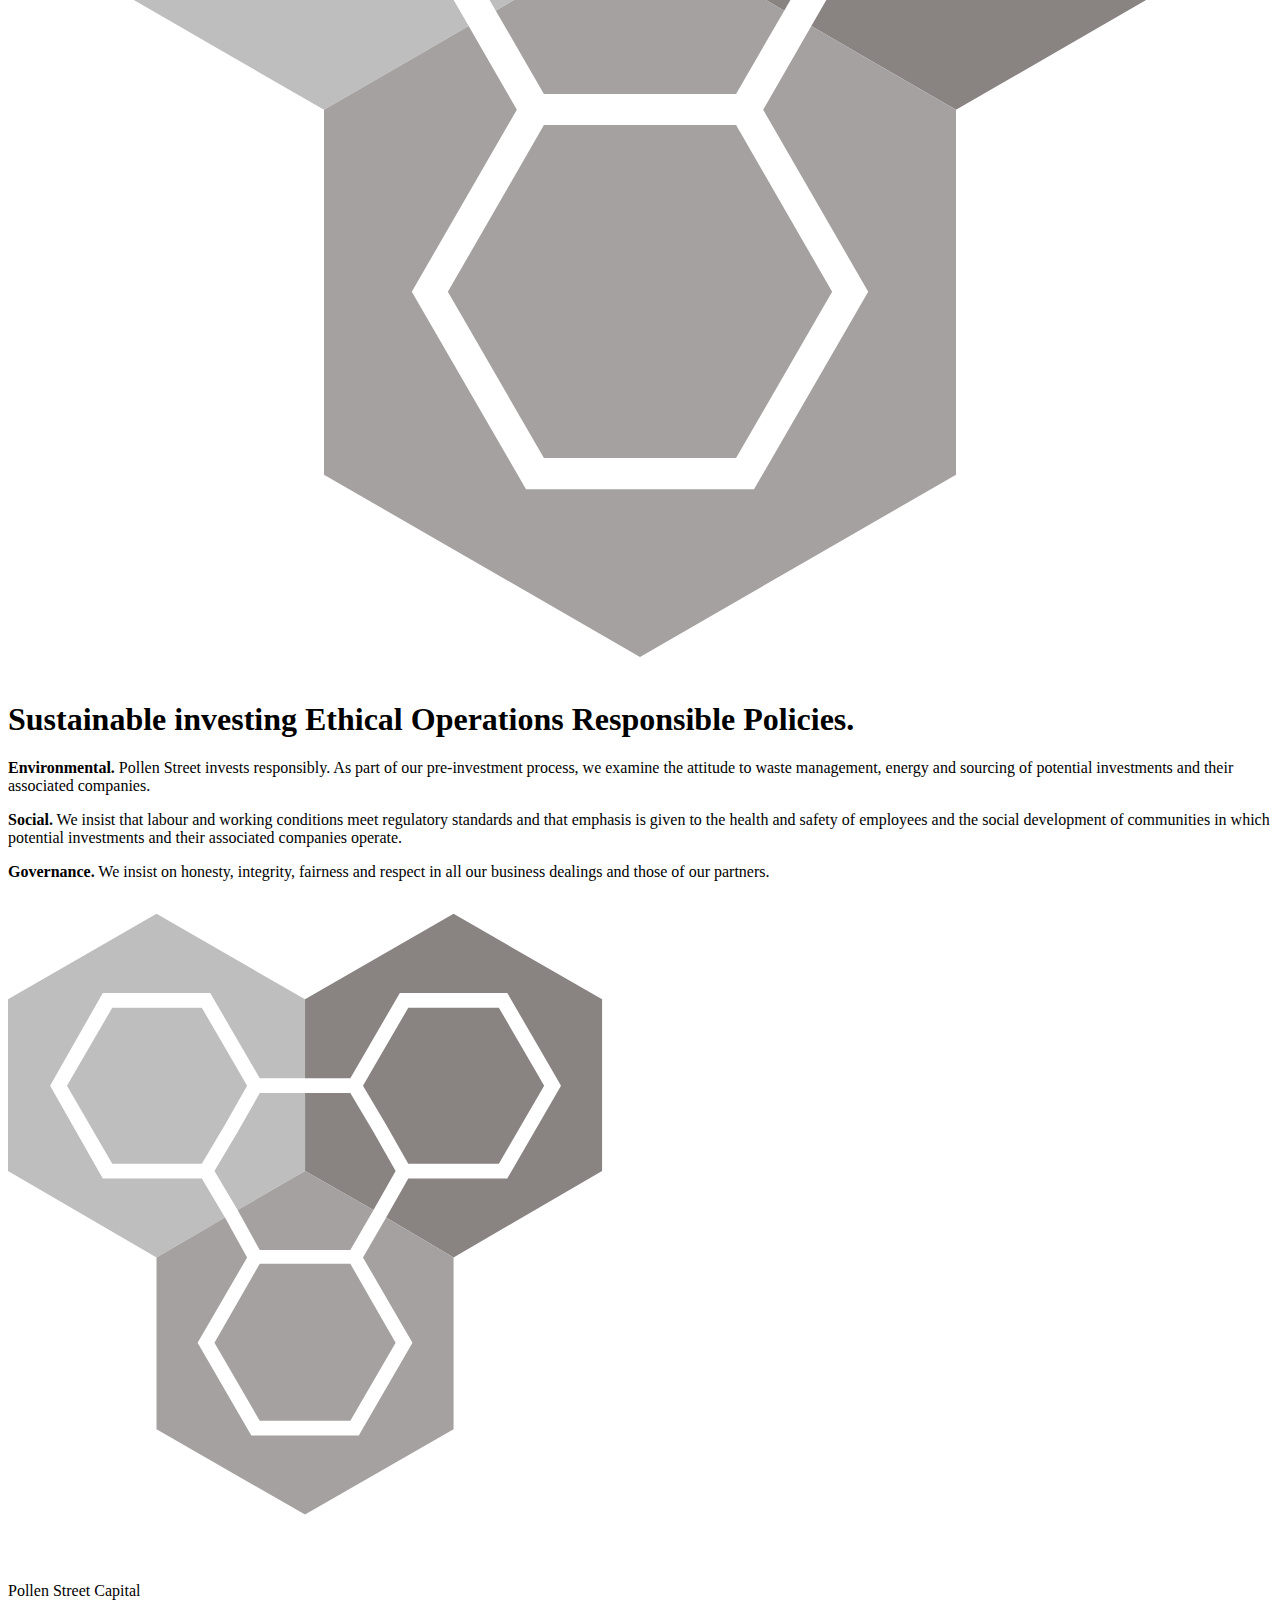
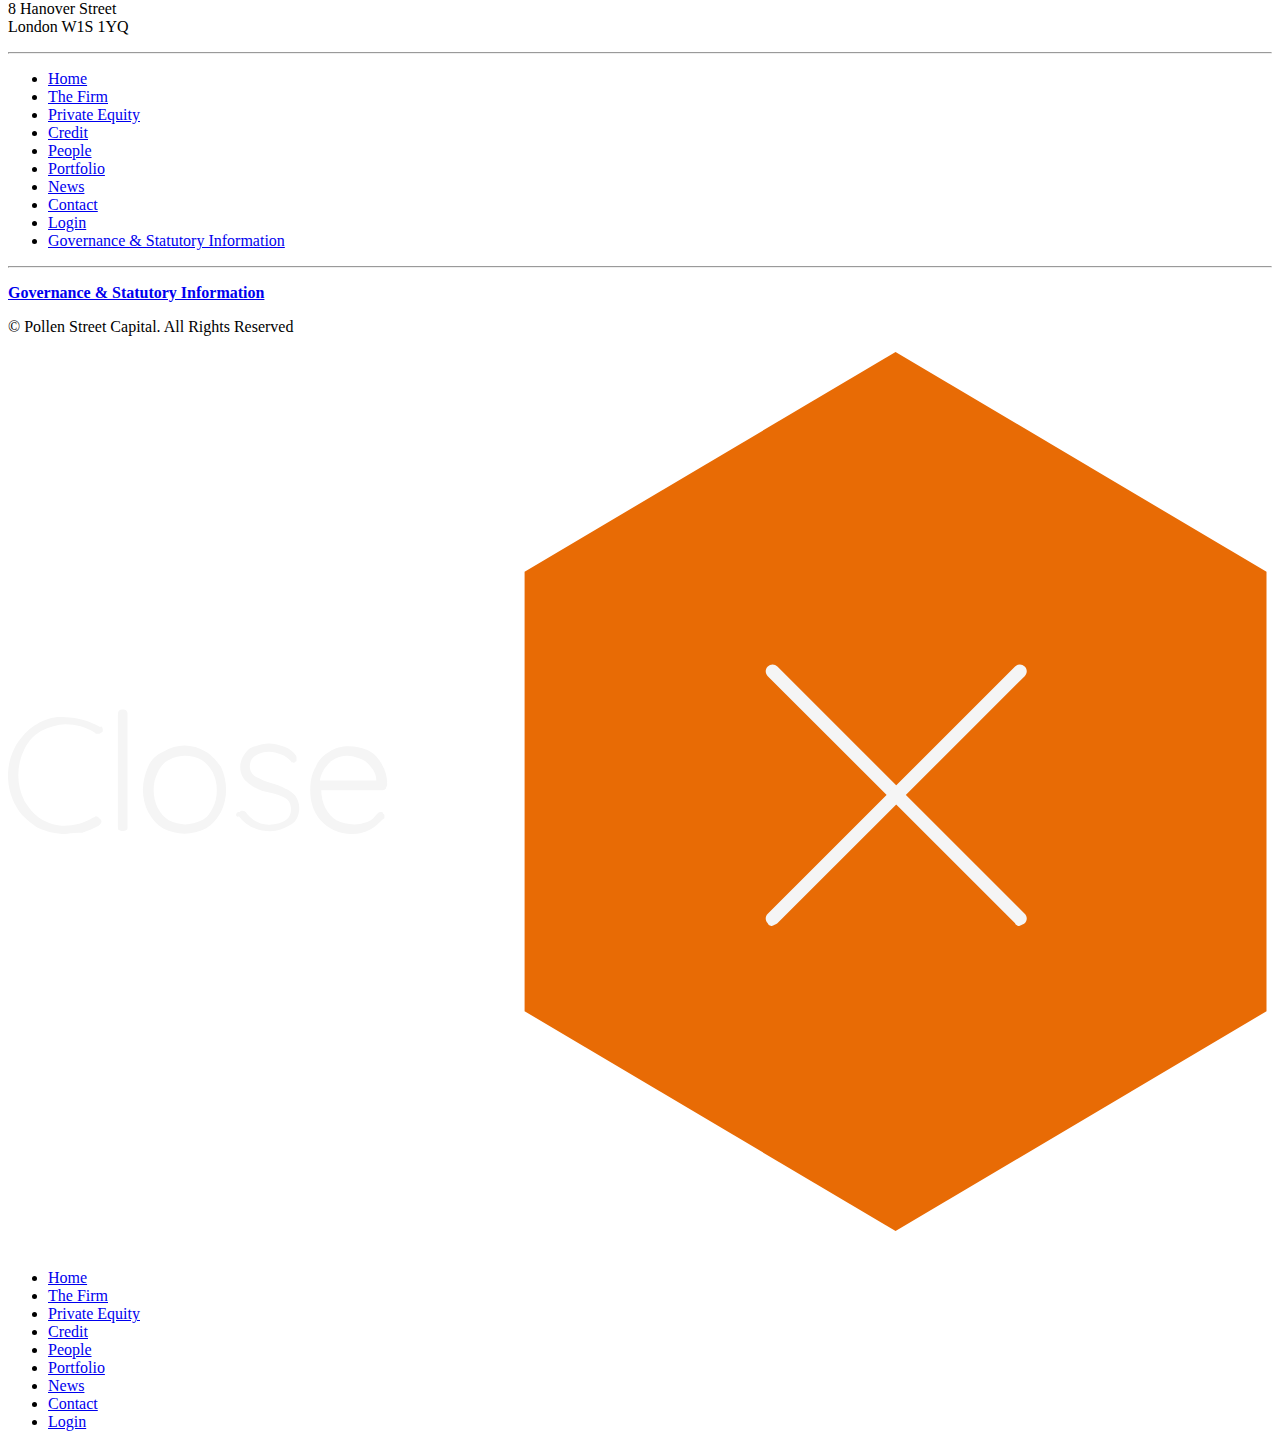
==== commit ebbe37fd: "Links updated for Github pages" ====
--- a/index.html
+++ b/index.html
@@ -9,14 +9,11 @@
 		<title>Pollen Street</title>
 		<meta name="description" content="xxxx" />
 		<meta name="keywords" content="Keywords" />
-		<link rel="stylesheet" media="all" href="/vendor/featherlight/featherlight.min.css" />
-		<link rel="stylesheet" media="all" href="/css/style.css" />
+		<link rel="stylesheet" media="all" href="/pollen-steet/pollen-street/vendor/featherlight/featherlight.min.css" />
+		<link rel="stylesheet" media="all" href="/pollen-steet/pollen-street/css/style.css" />
     
 	    <!-- remove the no-js -->
 	    <script>(function(H){H.className=H.className.replace(/\bnojs\b/,'js')})(document.documentElement)</script>
-
-	    <!-- GitHub Pages -->
-	    <base href="/pollen-street/">
 
 	</head>
 
@@ -26,27 +23,27 @@
 			<div>
 				<nav class="d-nav">
 					<ul class="d-nav d-nav__list">
-						<li class="d-nav__item d-nav__item--active"><a href="/">Home</a></li>
-						<li class="d-nav__item"><a href="/the-firm">The Firm</a></li>
-						<li class="d-nav__item"><a href="/private-equity">Private Equity</a></li>
-						<li class="d-nav__item"><a href="/credit">Credit</a></li>
-						<li class="d-nav__item"><a href="/people">People</a></li>
-						<li class="d-nav__item"><a href="/portfolio">Portfolio</a></li>
-						<li class="d-nav__item"><a href="/news">News</a></li>
-						<li class="d-nav__item"><a href="/contact">Contact</a></li>
-						<li class="d-nav__item"><a href="/login">Login</a></li>
+						<li class="d-nav__item d-nav__item--active"><a href="/pollen-steet/pollen-street/">Home</a></li>
+						<li class="d-nav__item"><a href="/pollen-steet/pollen-street/the-firm">The Firm</a></li>
+						<li class="d-nav__item"><a href="/pollen-steet/pollen-street/private-equity">Private Equity</a></li>
+						<li class="d-nav__item"><a href="/pollen-steet/pollen-street/credit">Credit</a></li>
+						<li class="d-nav__item"><a href="/pollen-steet/pollen-street/people">People</a></li>
+						<li class="d-nav__item"><a href="/pollen-steet/pollen-street/portfolio">Portfolio</a></li>
+						<li class="d-nav__item"><a href="/pollen-steet/pollen-street/news">News</a></li>
+						<li class="d-nav__item"><a href="/pollen-steet/pollen-street/contact">Contact</a></li>
+						<li class="d-nav__item"><a href="/pollen-steet/pollen-street/login">Login</a></li>
 					</ul>
 				</nav>
 			</div>
 			<button class="burger-menu__open-button">
-				<img src="/assets/img/burger-menu.svg" alt="" />
+				<img src="/pollen-steet/assets/img/burger-menu.svg" alt="" />
 			</button>
 	    </header>
 
 		<section id="hp-intro" class="hp-intro">
 			<div class="intro">
-				<a href="/">
-					<img class="intro__logo" src="/assets/img/pollen-street-logo.svg" alt="" />
+				<a href="/pollen-steet/pollen-street/">
+					<img class="intro__logo" src="/pollen-steet/assets/img/pollen-street-logo.svg" alt="" />
 				</a>
 				<div class="intro__header">
 					<h1>Building market leaders in financial services</h1>
@@ -57,7 +54,7 @@
 		<section id="hp-difference" class="section">
 			<div class="hp-difference">
 				<div class="hp-difference__logo">
-					<img src="/assets/img/pollen-street-logo-no-text.svg" alt="" />
+					<img src="/pollen-steet/assets/img/pollen-street-logo-no-text.svg" alt="" />
 				</div>
 				<div class="hp-difference__body">
 					<h1>Change creates opportunity</h1>
@@ -77,7 +74,7 @@
 					</div>
 				</div>
 				<div class="hp-difference__image">
-					<img src="/assets/img/hp-difference.jpg" alt="" />
+					<img src="/pollen-steet/assets/img/hp-difference.jpg" alt="" />
 				</div>
 			</div>
 		</section>
@@ -110,19 +107,19 @@
 				</div>
 				<div class="portfolio-selector__image">
 					<div class="portfolio-selector__client portfolio-selector__client--active" data-quote-id="hp-client-1">
-						<img src="/assets/img/zorin.png" alt="" />
+						<img src="/pollen-steet/assets/img/zorin.png" alt="" />
 					</div>
 					<div class="portfolio-selector__client" data-quote-id="hp-client-2">
-						<img src="/assets/img/capital-flow.png" alt="" />
+						<img src="/pollen-steet/assets/img/capital-flow.png" alt="" />
 					</div>
 					<div class="portfolio-selector__client" data-quote-id="hp-client-3">
-						<img src="/assets/img/shawbrook.png" alt="" />
+						<img src="/pollen-steet/assets/img/shawbrook.png" alt="" />
 					</div>
 					<div class="portfolio-selector__client" data-quote-id="hp-client-4">
-						<img src="/assets/img/zopa.png" alt="" />
+						<img src="/pollen-steet/assets/img/zopa.png" alt="" />
 					</div>
 					<div class="portfolio-selector__client" data-quote-id="hp-client-5">
-						<img src="/assets/img/empty.png" alt="" />
+						<img src="/pollen-steet/assets/img/empty.png" alt="" />
 					</div>
 				</div>
 				<div class="portfolio-selector__quote portfolio-selector__quote--active quote-marks" id="hp-client-1">
@@ -223,7 +220,7 @@
 					<img src="assets/img/pollen-street-logo-no-text.svg" alt="" />
 				</div>
 				<div class="hp-investing__image">
-					<img src="/assets/img/hp-investing.jpg" alt="" />
+					<img src="/pollen-steet/assets/img/hp-investing.jpg" alt="" />
 				</div>
 				<div class="hp-investing__body">
 					<h1>Sustainable investing Ethical Operations Responsible Policies.</h1>
@@ -243,20 +240,20 @@
 				<hr />
 				<nav>
 					<ul class="footer__footer-nav">
-						<li class="footer__footer-nav--active"><a href="/">Home</a></li>
-						<li><a href="/the-firm">The Firm</a></li>
-						<li><a href="/private-equity">Private Equity</a></li>
-						<li><a href="/credit">Credit</a></li>
-						<li><a href="/people">People</a></li>
-						<li><a href="/portfolio">Portfolio</a></li>
-						<li><a href="/news">News</a></li>
-						<li><a href="/contact">Contact</a></li>
-						<li><a href="/login">Login</a></li>
-						<li><a href="/governance-and-statutory-information">Governance &amp; Statutory Information</a></li>
+						<li class="footer__footer-nav--active"><a href="/pollen-steet/pollen-street/">Home</a></li>
+						<li><a href="/pollen-steet/pollen-street/the-firm">The Firm</a></li>
+						<li><a href="/pollen-steet/pollen-street/private-equity">Private Equity</a></li>
+						<li><a href="/pollen-steet/pollen-street/credit">Credit</a></li>
+						<li><a href="/pollen-steet/pollen-street/people">People</a></li>
+						<li><a href="/pollen-steet/pollen-street/portfolio">Portfolio</a></li>
+						<li><a href="/pollen-steet/pollen-street/news">News</a></li>
+						<li><a href="/pollen-steet/pollen-street/contact">Contact</a></li>
+						<li><a href="/pollen-steet/pollen-street/login">Login</a></li>
+						<li><a href="/pollen-steet/pollen-street/governance-and-statutory-information">Governance &amp; Statutory Information</a></li>
 					</ul>
 				</nav>
 				<hr />
-				<a href="/governance-and-statutory-information">
+				<a href="/pollen-steet/pollen-street/governance-and-statutory-information">
 					<p class="footer__governance-and-statutory-information"><strong>Governance &amp; Statutory Information</strong></p>
 				</a>
 				<p class="footer__disclaimer">&copy; <span id="date"></span> Pollen Street Capital. All Rights Reserved</p>
@@ -269,24 +266,24 @@
 					<img src="assets/img/burger-menu-close-white.svg" alt="" />
 				</div>
 				<nav>
-					<img class="burger-menu__logo" src="/assets/img/pollen-street-logo-mixed.svg" alt="" />
+					<img class="burger-menu__logo" src="/pollen-steet/assets/img/pollen-street-logo-mixed.svg" alt="" />
 					<ul>
-						<li class="nav-active"><a href="/">Home</a></li>
-						<li><a href="/the-firm">The Firm</a></li>
-						<li><a href="/private-equity">Private Equity</a></li>
-						<li><a href="/credit">Credit</a></li>
-						<li><a href="/people">People</a></li>
-						<li><a href="/portfolio">Portfolio</a></li>
-						<li><a href="/news">News</a></li>
-						<li><a href="/contact">Contact</a></li>
-						<li><a href="/login">Login</a></li>
+						<li class="nav-active"><a href="/pollen-steet/pollen-street/">Home</a></li>
+						<li><a href="/pollen-steet/pollen-street/the-firm">The Firm</a></li>
+						<li><a href="/pollen-steet/pollen-street/private-equity">Private Equity</a></li>
+						<li><a href="/pollen-steet/pollen-street/credit">Credit</a></li>
+						<li><a href="/pollen-steet/pollen-street/people">People</a></li>
+						<li><a href="/pollen-steet/pollen-street/portfolio">Portfolio</a></li>
+						<li><a href="/pollen-steet/pollen-street/news">News</a></li>
+						<li><a href="/pollen-steet/pollen-street/contact">Contact</a></li>
+						<li><a href="/pollen-steet/pollen-street/login">Login</a></li>
 					</ul>
 				</nav>
 			</div>
 		</div>
 		
 	    <script src="http://ajax.googleapis.com/ajax/libs/jquery/1.8.3/jquery.min.js"></script>
-		<script src="/js/main.js"></script>
+		<script src="/pollen-steet/js/main.js"></script>
 	</body>
 
 </html>